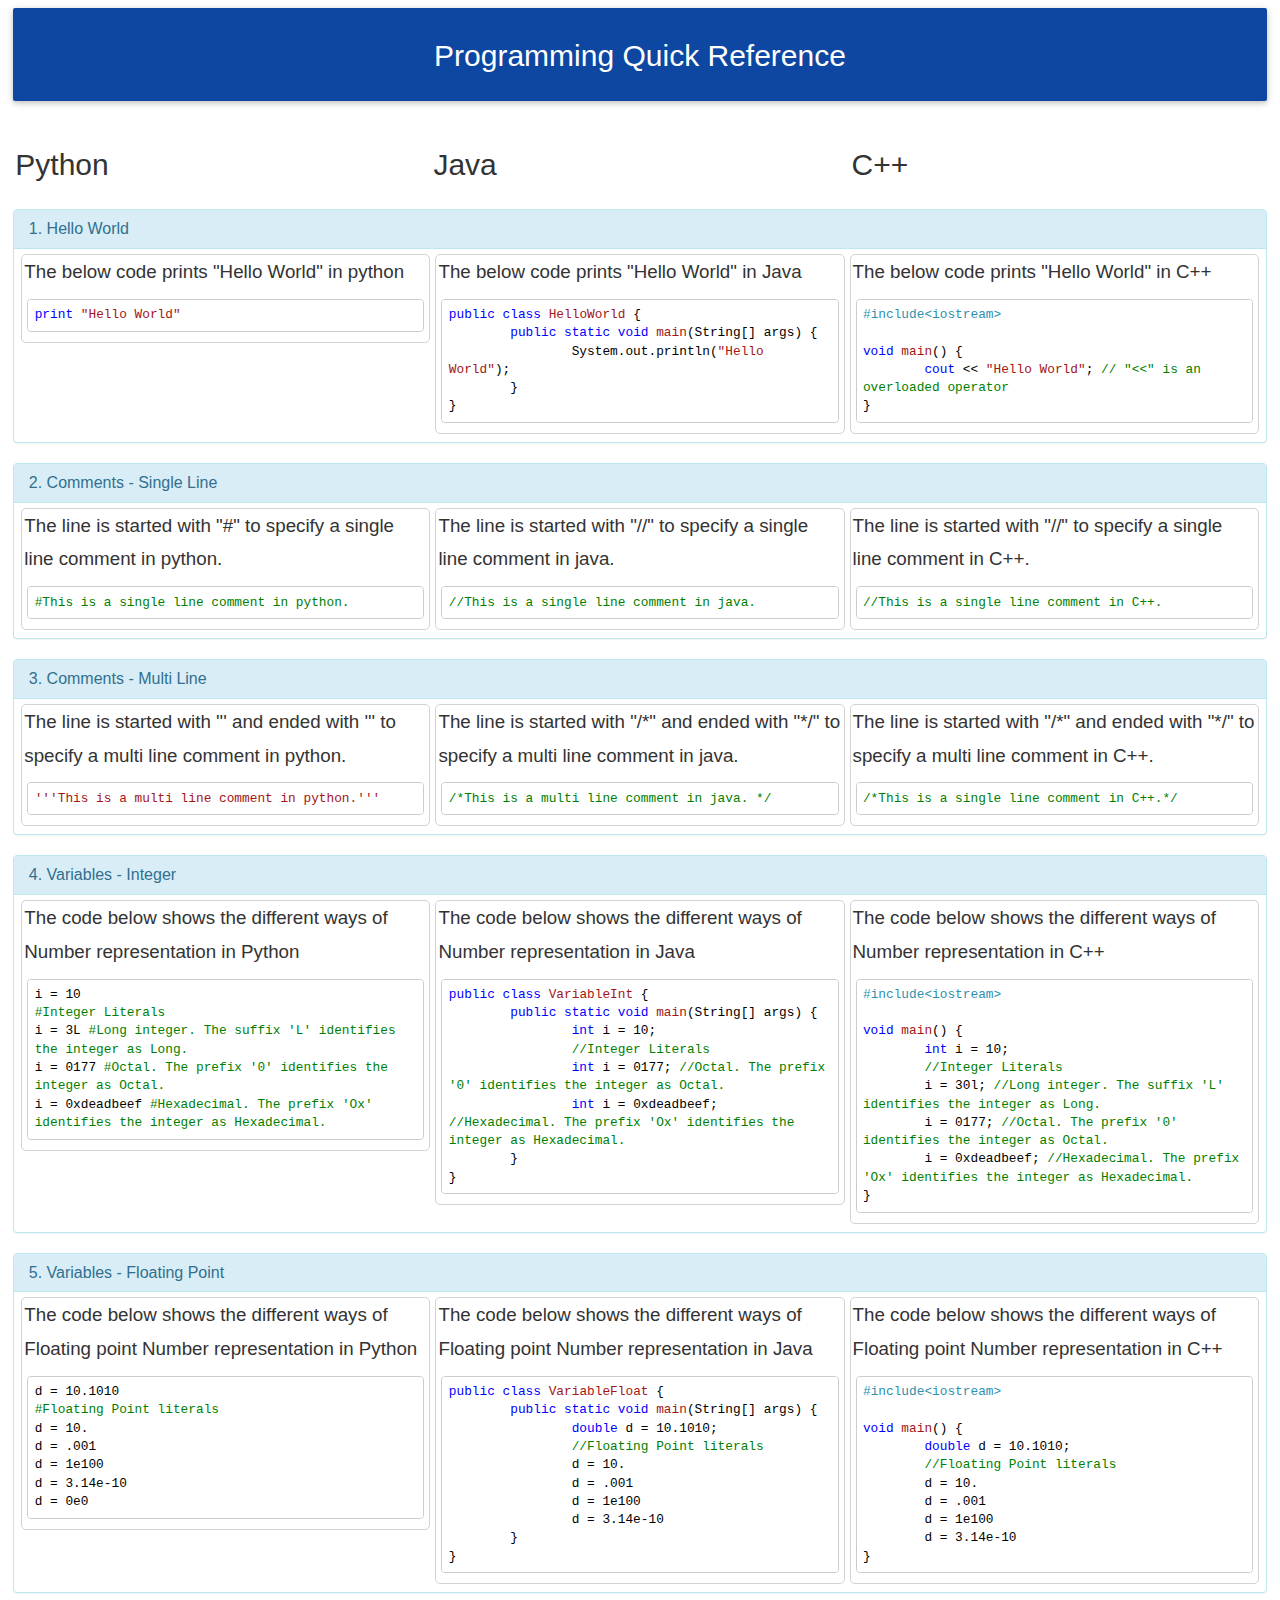
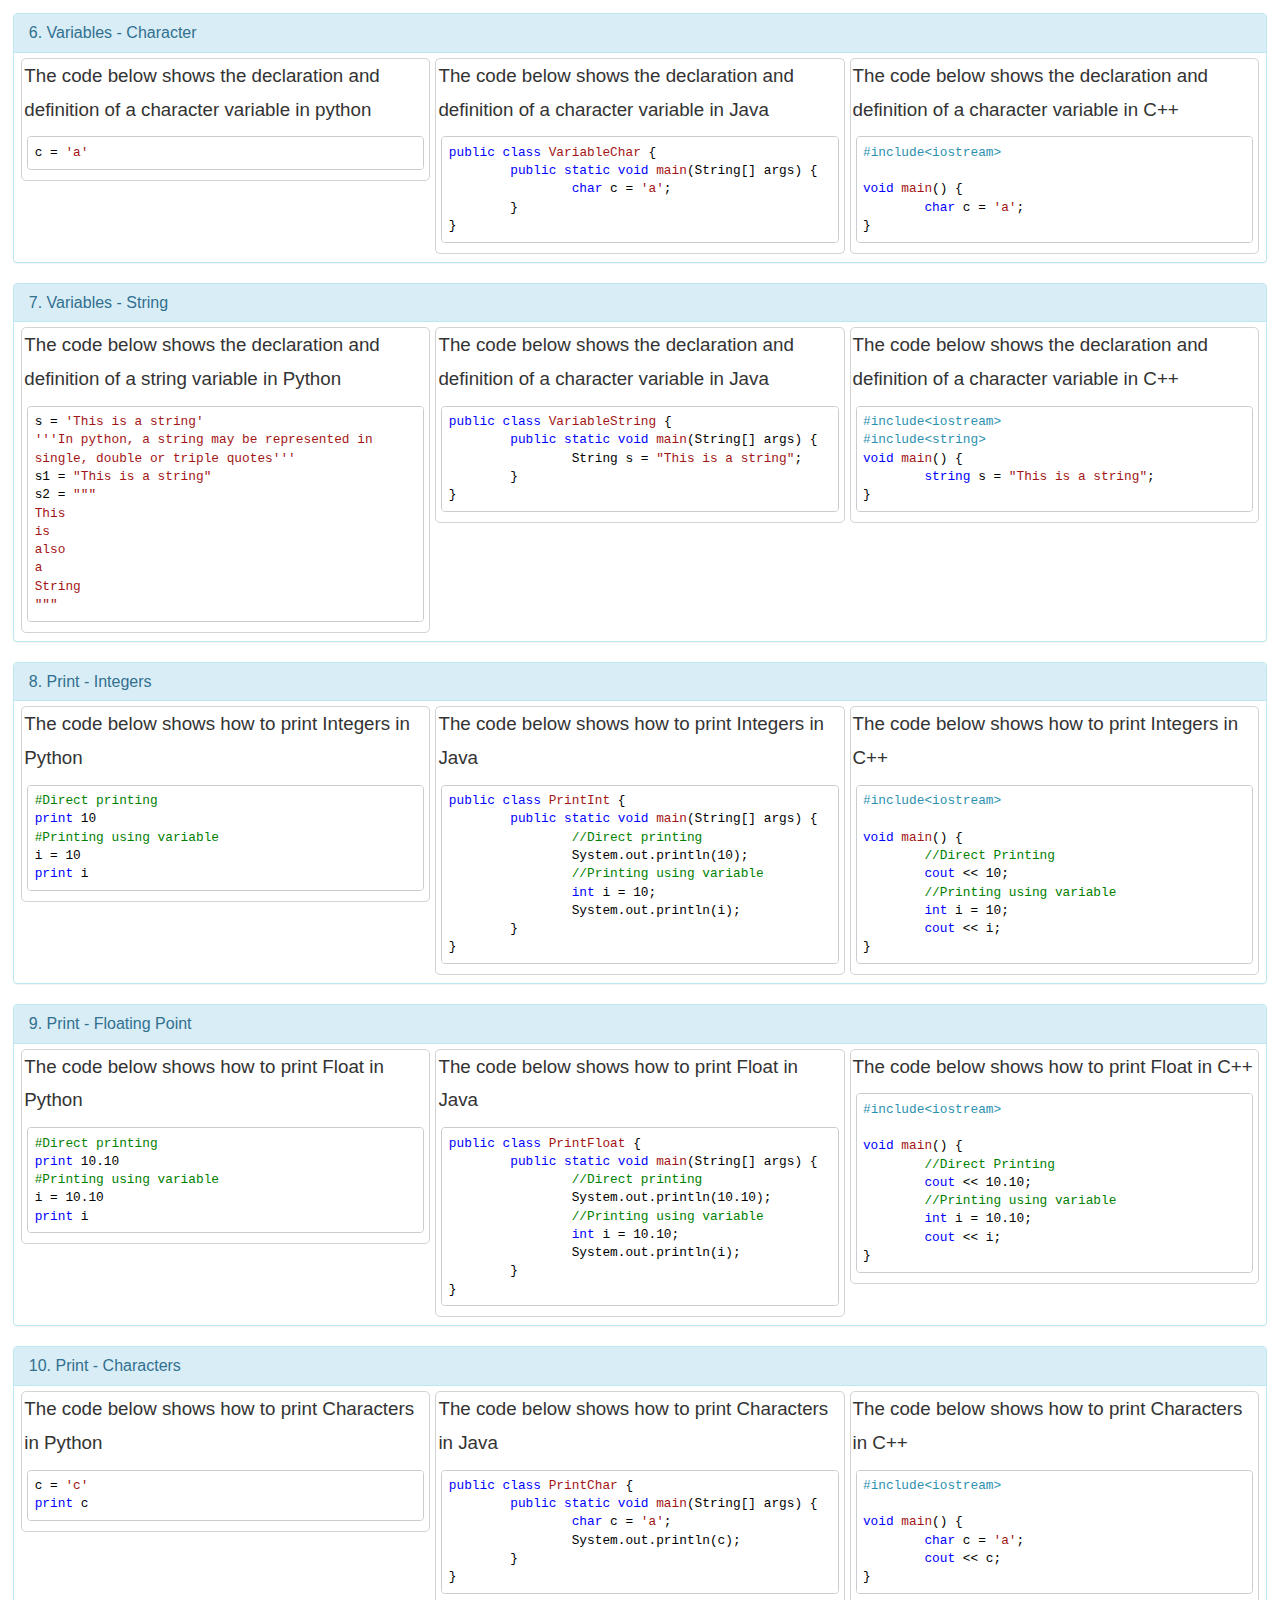
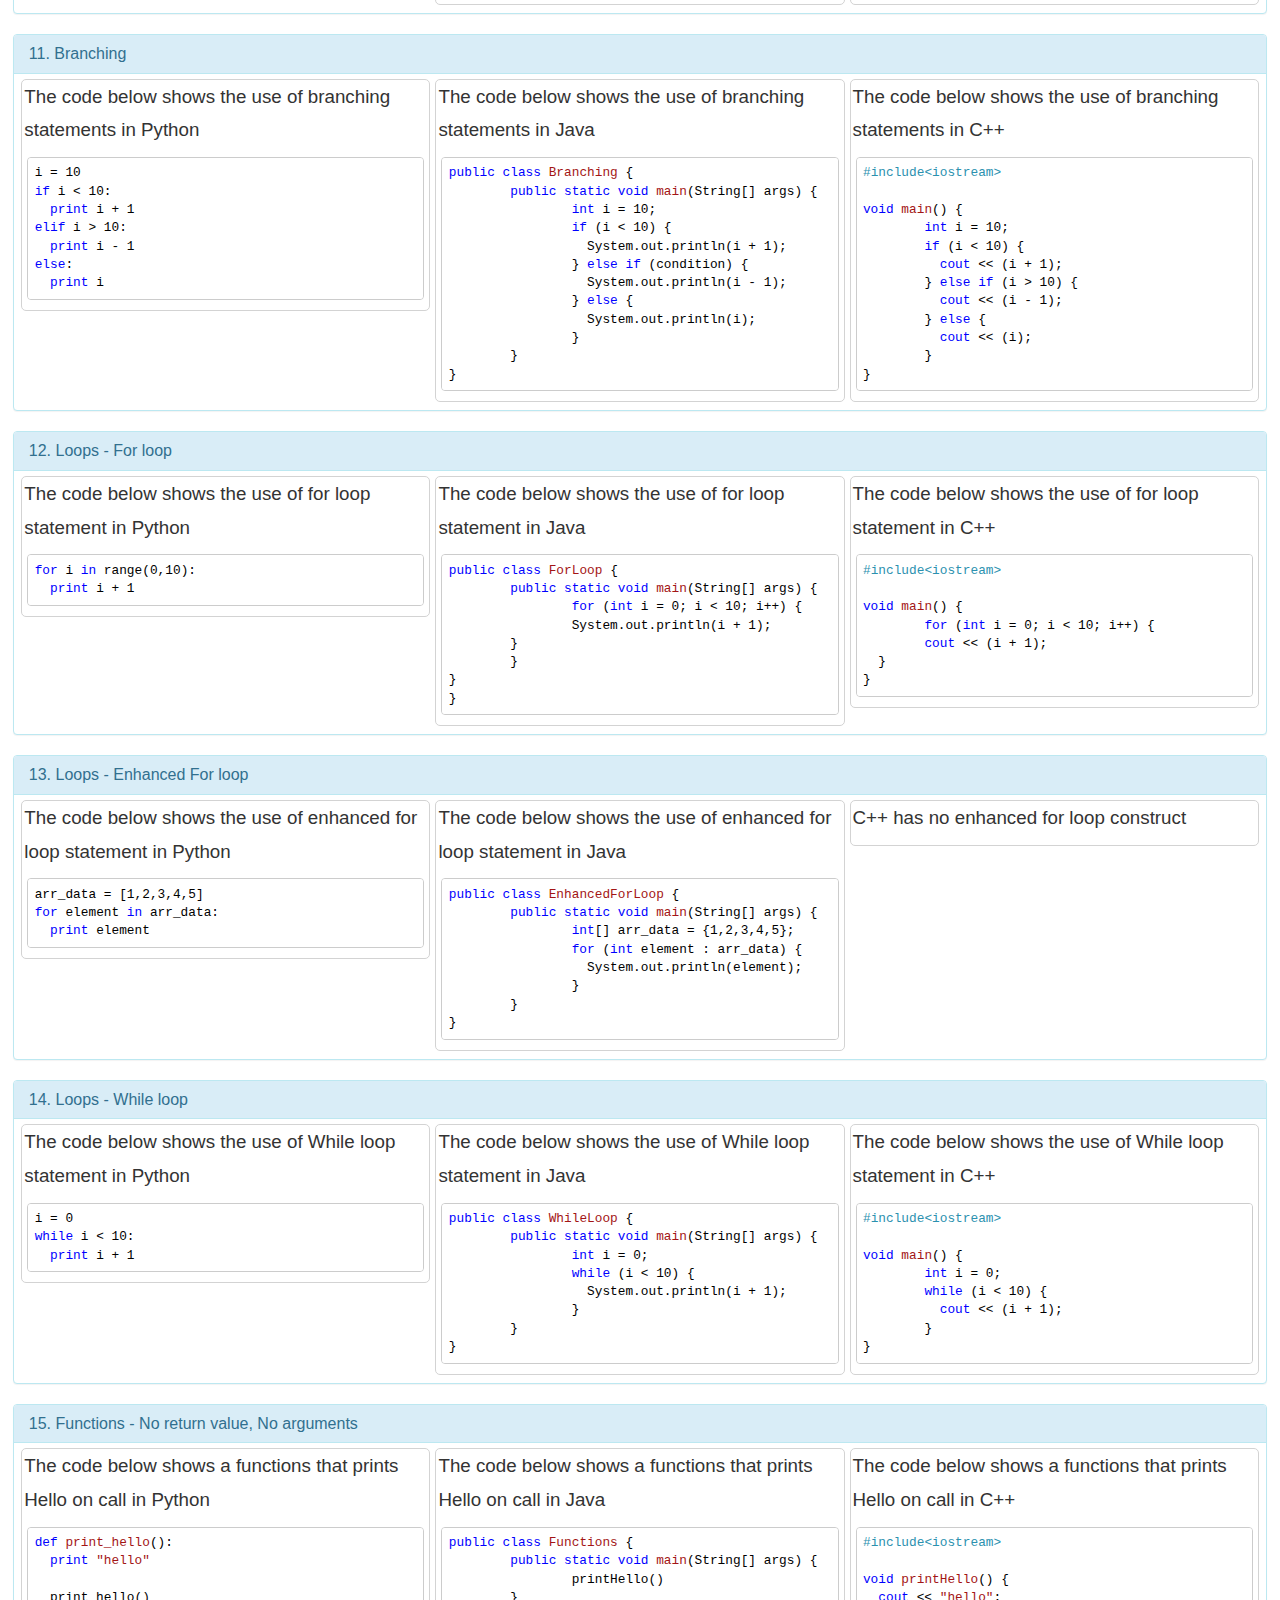
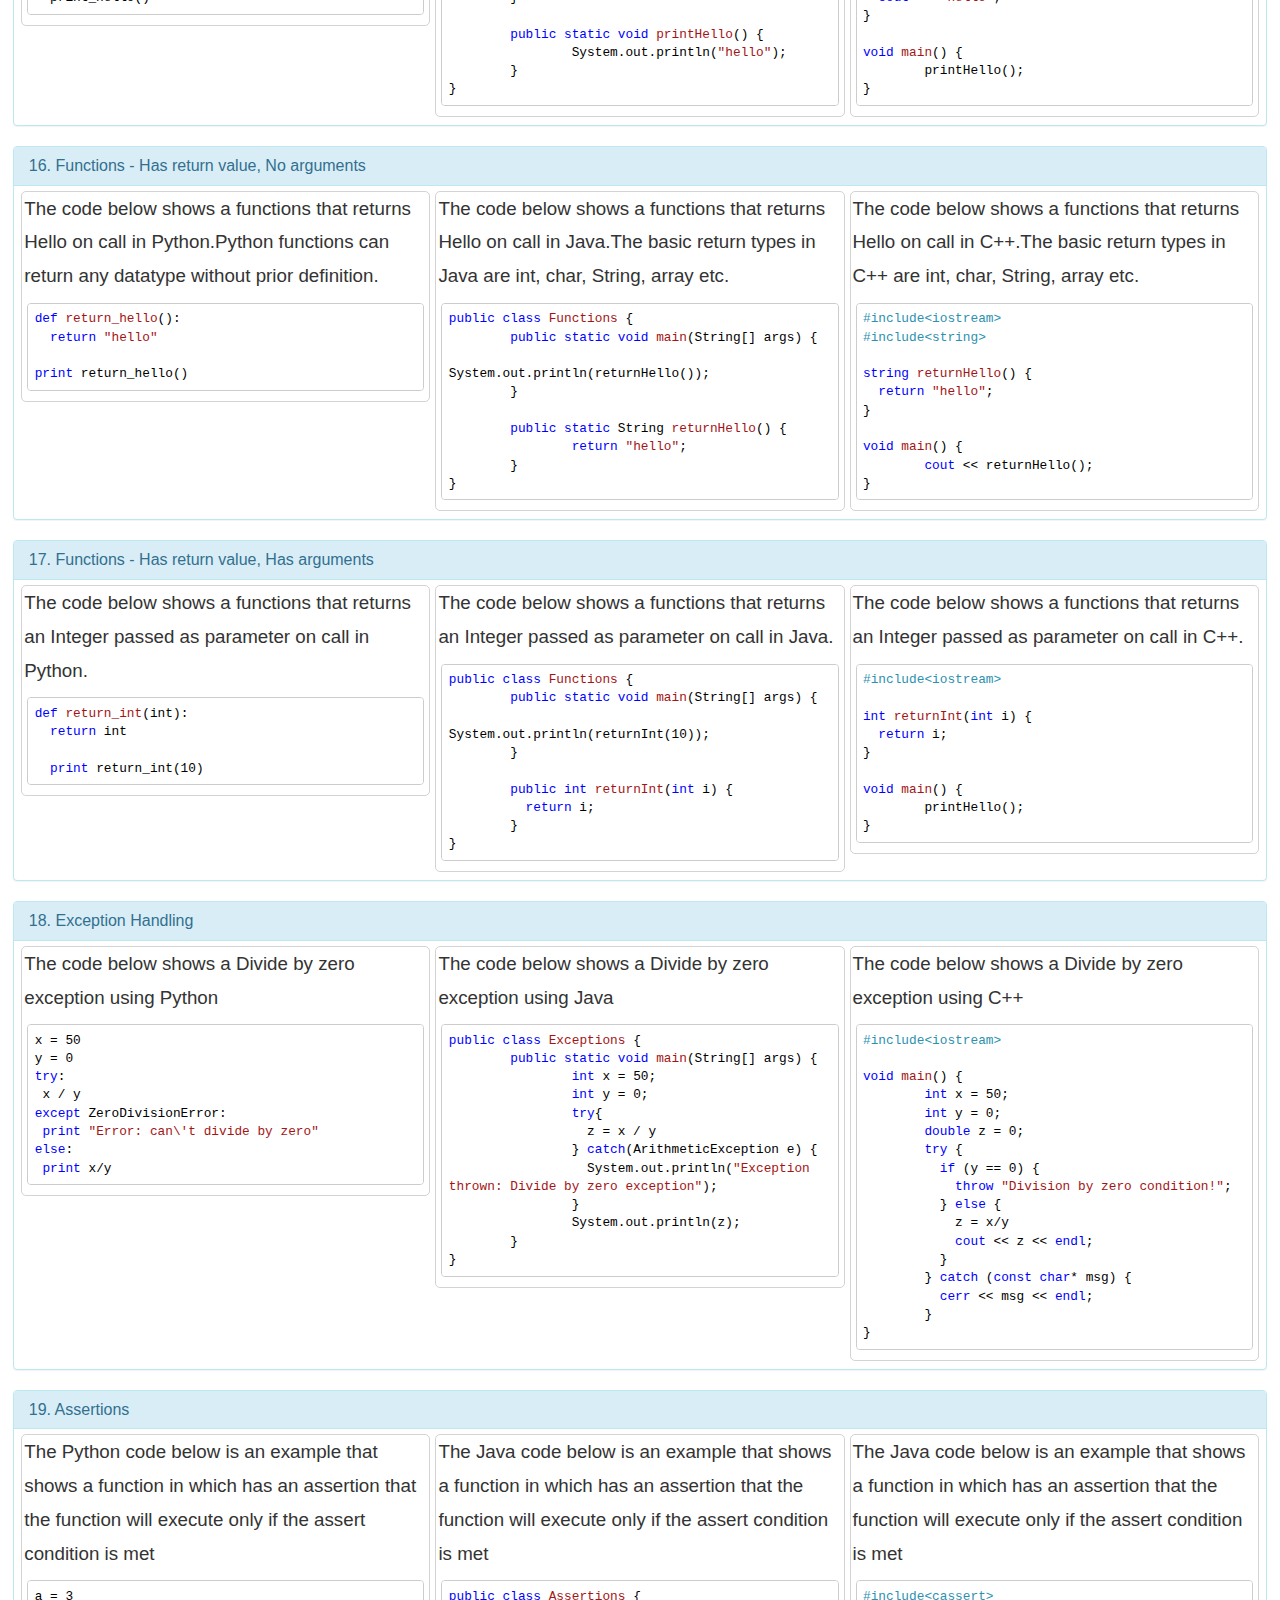
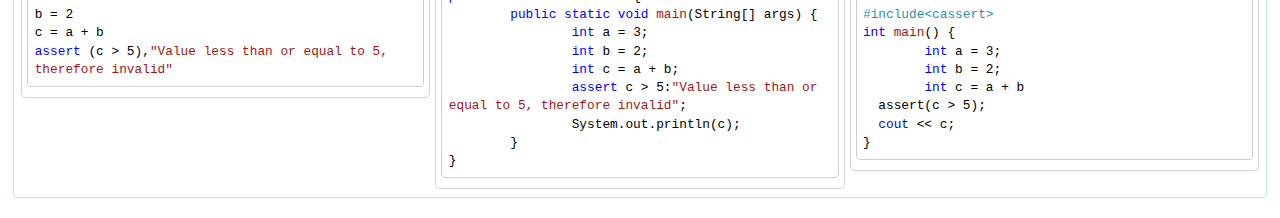
==== index.html @ 487115a1 "theme vs" ====
<!DOCTYPE html>
<html lang="en">
  <head>
    <meta charset="utf-8">
    <meta http-equiv="X-UA-Compatible" content="IE=edge">
    <meta name="viewport" content="width=device-width, initial-scale=1">
    <title>Programming Quick Reference</title>
    <link rel="import" href="modulelist_tags.html">
    <!-- Material Design Icons -->
    <link href="https://fonts.googleapis.com/icon?family=Material+Icons" rel="stylesheet">
    <script src="bower_components/webcomponentsjs/webcomponents-lite.min.js"></script>
    <!-- Bootstrap core CSS -->
    <link rel="stylesheet" href="css/bootstrap.min.css">
    <!--     <link href="css/perfect-scrollbar.min.css" rel="stylesheet">
    <link href="css/perfect-scrollbar.css" rel="stylesheet"> -->
    <!-- Material Design Bootstrap -->
    <link rel="stylesheet" href="css/mdb.css">
    <link rel="stylesheet" href="css/bootstrap.fd.css">
    <link rel="stylesheet" href="css/styles.css">
    <!-- Font Awesome -->
    <link rel="stylesheet" href="css/font-awesome.min.css">
    <link rel="stylesheet" href="css/vs.css">
    <script src="js/highlight.pack.js"></script>
    <script type="text/javascript" src="js/jquery.min.js"></script>
    <script type="text/javascript" src="js/bootstrap.min.js"></script>
    <link rel="stylesheet" href="css/annotator.min.css">
    <style type="text/css">
    /* .nav-stacked, .tab-pane {
    max-height: calc(100vh - 110px);
    overflow-y: auto;
    } */
    pre {
      padding:0px;
      font-size: 1vw;
     	margin-left: 3px;
     	margin-right: 3px;
    }

    .row {
    	margin-left: 0px;
    	margin-right: 0px;
    }

    .hljs {
      word-break: keep-all;
    }

    .col-md-4 {
      padding-left: 2.5px;
      padding-right: 2.5px;
    }
    .nav-stacked, .tab-pane { overflow:hidden;}
    .nav-stacked:hover { overflow-y:scroll; }
    ::-webkit-scrollbar {
    width: 8px;
    }
    ::-webkit-scrollbar-button {
    width: 8px;
    height:5px;
    }
    ::-webkit-scrollbar-track {
    background:#eee;
    border: thin solid lightgray;
    box-shadow: 0px 0px 3px #dfdfdf inset;
    border-radius:10px;
    }
    ::-webkit-scrollbar-thumb {
    background:#999;
    border: thin solid gray;
    border-radius:10px;
    }
    ::-webkit-scrollbar-thumb:hover {
    background:#7d7d7d;
    }
    #Demo {
    	margin-right: 1%;
    	margin-left: 1%;
    	padding: 0;
    	width: 98%;
    }
    .expln {
    	border: thin solid lightgray;
    	border-radius: 5px;
    	margin-bottom: 3px;
    	padding-left: 2px;
    	padding-right: 2px;
    }
    </style>
    <script>hljs.initHighlightingOnLoad();</script>
  </head>
  <body>
    <header>
    </header>
    <main>
    <div class="container" id="Demo">
      <div class="card blue darken-4 white-text">
        <div class="card-text text-center">
          <h3>Programming Quick Reference</h3>
        </div>
      </div>
      <div class="row">
        <div class="col-md-4">
          <h3>Python</h3>
        </div>
        <div class="col-md-4">
          <h3>Java</h3>
        </div>
        <div class="col-md-4">
          <h3>C++</h3>
        </div>
      </div>
      <div class="row">

        <module-box1 module_number="1" module_name="Hello World">
          <div class="row">
            <div class="col-md-4">
            <div class="expln">
	            <p>The below code prints "Hello World" in python</p>
<pre><code class="python">print "Hello World"</code></pre>
            </div>
            </div>
            <div class="col-md-4">
            <div class="expln">
            	<p>The below code prints "Hello World" in Java</p>        
<pre><code class="java">public class HelloWorld {
	public static void main(String[] args) {
		System.out.println("Hello World");
	}
}</code></pre>  
            </div>
            </div>
            <div class="col-md-4">
            <div class="expln">
	            <p>The below code prints "Hello World" in C++</p>
<pre><code class="cpp">#include&lt;iostream&gt;

void main() {
	cout << "Hello World"; // "<<" is an overloaded operator
}</code></pre>
            </div>
            </div>
          </div>
        </module-box1>

        <module-box1 module_number="2" module_name="Comments - Single Line">
          <div class="row">
            <div class="col-md-4">
            <div class="expln">
            	<p>The line is started with "#" to specify a single line comment in python.</p>
<pre><code class="python">#This is a single line comment in python. </code></pre>
            </div>
            </div>
            <div class="col-md-4">
            <div class="expln">
            	<p>The line is started with "//" to specify a single line comment in java.</p>
<pre><code class="java">//This is a single line comment in java.</code></pre>  
            </div>
            </div>
            <div class="col-md-4">
            <div class="expln">
            <p>The line is started with "//" to specify a single line comment in C++.</p>
<pre><code class="cpp">//This is a single line comment in C++.</code></pre>
            </div>
            </div>
          </div>
        </module-box1>

        <module-box1 module_number="3" module_name="Comments - Multi Line">
          <div class="row">
            <div class="col-md-4">
            <div class="expln">
            <p>The line is started with ''' and ended with ''' to specify a multi line comment in python.</p>
<pre><code class="python">'''This is a multi line comment in python.'''</code></pre>
            </div>
            </div>
            <div class="col-md-4">
            <div class="expln">
            <p>The line is started with "/*" and ended with "*/" to specify a multi line comment in java.</p>
<pre><code class="java">/*This is a multi line comment in java. */</code></pre>
						</div>  
            </div>
            <div class="col-md-4">
            <div class="expln">
            <p>The line is started with "/*" and ended with "*/" to specify a multi line comment in C++.</p>
<pre><code class="cpp">/*This is a single line comment in C++.*/</code></pre>
            </div>
            </div>
          </div>
        </module-box1>

        <module-box1 module_number="4" module_name="Variables - Integer">
          <div class="row">
            <div class="col-md-4">
            <div class="expln">
            <p>The code below shows the different ways of Number representation in Python</p>
<pre><code class="python">i = 10
#Integer Literals
i = 3L #Long integer. The suffix 'L' identifies the integer as Long.
i = 0177 #Octal. The prefix '0' identifies the integer as Octal.
i = 0xdeadbeef #Hexadecimal. The prefix 'Ox' identifies the integer as Hexadecimal.</code></pre>
            </div>
            </div>
            <div class="col-md-4">
            <div class="expln">
            <p>The code below shows the different ways of Number representation in Java</p>
<pre><code>public class VariableInt {
	public static void main(String[] args) {
		int i = 10;
		//Integer Literals
		int i = 0177; //Octal. The prefix '0' identifies the integer as Octal.
		int i = 0xdeadbeef; //Hexadecimal. The prefix 'Ox' identifies the integer as Hexadecimal.
	}
}</code></pre>
            </div>
            </div>
            <div class="col-md-4">
            <div class="expln">
            <p>The code below shows the different ways of Number representation in C++</p>
<pre><code>#include&lt;iostream&gt;

void main() {
	int i = 10;
	//Integer Literals
	i = 30l; //Long integer. The suffix 'L' identifies the integer as Long.
	i = 0177; //Octal. The prefix '0' identifies the integer as Octal.
	i = 0xdeadbeef; //Hexadecimal. The prefix 'Ox' identifies the integer as Hexadecimal.
}</code></pre>
            </div>
            </div>
          </div>
        </module-box1>

        <module-box1 module_number="5" module_name="Variables - Floating Point">
          <div class="row">
            <div class="col-md-4">
            <div class="expln">
            <p>The code below shows the different ways of Floating point Number representation in Python</p>
<pre><code class="python">d = 10.1010
#Floating Point literals
d = 10.
d = .001
d = 1e100
d = 3.14e-10
d = 0e0</code></pre>
            </div>
            </div>
            <div class="col-md-4">
            <div class="expln">
            <p>The code below shows the different ways of Floating point Number representation in Java</p>
<pre><code class="java">public class VariableFloat {
	public static void main(String[] args) {
		double d = 10.1010;
		//Floating Point literals
		d = 10.
		d = .001
		d = 1e100
		d = 3.14e-10
	}
}</code></pre>
            </div>
            </div>
            <div class="col-md-4">
            <div class="expln">
            <p>The code below shows the different ways of Floating point Number representation in C++</p>
<pre><code class="cpp">#include&lt;iostream&gt;

void main() {
	double d = 10.1010;
	//Floating Point literals
	d = 10.
	d = .001
	d = 1e100
	d = 3.14e-10
}</code></pre>
            </div>
            </div>
            </div>
        </module-box1>
        
        <module-box1 module_number="6" module_name="Variables - Character">
          <div class="row">
            <div class="col-md-4">
            <div class="expln">
            <p>The code below shows the declaration and definition of a character variable in python</p>
<pre><code class="python">c = 'a'</code></pre>
            </div>
            </div>
            <div class="col-md-4">
            <div class="expln">
            <p>The code below shows the declaration and definition of a character variable in Java</p>
<pre><code class="java">public class VariableChar {
	public static void main(String[] args) {
		char c = 'a';
	}
}</code></pre>          
            </div>
            </div>
            <div class="col-md-4">
            <div class="expln">
            <p>The code below shows the declaration and definition of a character variable in C++</p>
<pre><code class="cpp">#include&lt;iostream&gt;

void main() {
	char c = 'a';
}</code></pre>
            </div>
            </div>
          </div>
        </module-box1>

        <module-box1 module_number="7" module_name="Variables - String">
          <div class="row">        
            <div class="col-md-4">
            <div class="expln">
            <p>The code below shows the declaration and definition of a string variable in Python</p>
<pre><code class="python">s = 'This is a string'
'''In python, a string may be represented in single, double or triple quotes'''
s1 = "This is a string"
s2 = """
This
is
also
a
String
"""</code></pre>
            </div>
            </div>
            <div class="col-md-4">
            <div class="expln">
            <p>The code below shows the declaration and definition of a character variable in Java</p>
<pre><code class="java">public class VariableString {
	public static void main(String[] args) {
		String s = "This is a string";
	}
}</code></pre>
            </div>
            </div>
            <div class="col-md-4">
            <div class="expln">
            <p>The code below shows the declaration and definition of a character variable in C++</p>
<pre><code class="cpp">#include&lt;iostream&gt;
#include&lt;string&gt;
void main() {
	string s = "This is a string";
}</code></pre>
            </div>
            </div>
          </div>
        </module-box1>

        <module-box1 module_number="8" module_name="Print - Integers">
          <div class="row">
            <div class="col-md-4">
            <div class="expln">
            <p>The code below shows how to print Integers in Python</p>
<pre><code class="python">#Direct printing
print 10
#Printing using variable
i = 10
print i</code></pre>
            </div>
            </div>
            <div class="col-md-4">
            <div class="expln">
            <p>The code below shows how to print Integers in Java</p>
<pre><code class="java">public class PrintInt {
	public static void main(String[] args) {
		//Direct printing
		System.out.println(10);
		//Printing using variable
		int i = 10;
		System.out.println(i);
	}
}</code></pre> 
            </div>
            </div>
            <div class="col-md-4">
            <div class="expln">
            <p>The code below shows how to print Integers in C++</p>
<pre><code class="cpp">#include&lt;iostream&gt;

void main() {
	//Direct Printing
	cout << 10;
	//Printing using variable
	int i = 10;
	cout << i;
}</code></pre> 
            </div>
            </div>
          </div>
        </module-box1>

        <module-box1 module_number="9" module_name="Print - Floating Point">
          <div class="row">
            <div class="col-md-4">
            <div class="expln">
            <p>The code below shows how to print Float in Python</p>
<pre><code class="python">#Direct printing
print 10.10
#Printing using variable
i = 10.10
print i</code></pre>
            </div>
            </div>
            <div class="col-md-4">
            <div class="expln">
            <p>The code below shows how to print Float in Java</p>
<pre><code class="java">public class PrintFloat {
	public static void main(String[] args) {
		//Direct printing
		System.out.println(10.10);
		//Printing using variable
		int i = 10.10;
		System.out.println(i);
	}
}</code></pre>
            </div>
            </div>
            <div class="col-md-4">
            <div class="expln">
            <p>The code below shows how to print Float in C++</p>
<pre><code class="cpp">#include&lt;iostream&gt;

void main() {
	//Direct Printing
	cout << 10.10;
	//Printing using variable
	int i = 10.10;
	cout << i;
}</code></pre>
            </div>
            </div>
          </div>
        </module-box1>
        
        <module-box1 module_number="10" module_name="Print - Characters">
          <div class="row">
            <div class="col-md-4">
            <div class="expln">
            <p>The code below shows how to print Characters in Python</p>
<pre><code class="python">c = 'c'
print c</code></pre>       
            </div>
            </div>
            <div class="col-md-4">
            <div class="expln">
            <p>The code below shows how to print Characters in Java</p>
<pre><code class="java">public class PrintChar {
	public static void main(String[] args) {
		char c = 'a';
		System.out.println(c);
	}
}</code></pre>
            </div>
            </div>
            <div class="col-md-4">
            <div class="expln">
            <p>The code below shows how to print Characters in C++</p>
<pre><code class="cpp">#include&lt;iostream&gt;

void main() {
	char c = 'a';
	cout << c;
}
</code></pre>
            </div>
            </div>
          </div>
        </module-box1>

        <module-box1 module_number="11" module_name="Branching">
          <div class="row">
            <div class="col-md-4">
            <div class="expln">
            <p>The code below shows the use of branching statements in Python</p>
<pre><code class="python">i = 10
if i < 10:
  print i + 1
elif i > 10:
  print i - 1
else:
  print i</code></pre>
            </div>
            </div>
            <div class="col-md-4">
            <div class="expln">
            <p>The code below shows the use of branching statements in Java</p>
<pre class="java"><code>public class Branching {
	public static void main(String[] args) {
		int i = 10;
		if (i < 10) {
		  System.out.println(i + 1);
		} else if (condition) {
		  System.out.println(i - 1);
		} else {
		  System.out.println(i);
		}
	}
}</code></pre>
            </div>
            </div>
            <div class="col-md-4">
            <div class="expln">
            <p>The code below shows the use of branching statements in C++</p>
<pre><code class="cpp">#include&lt;iostream&gt;

void main() {
	int i = 10;
	if (i < 10) {
	  cout << (i + 1);
	} else if (i > 10) {
	  cout << (i - 1);
	} else {
	  cout << (i);
	}
}</code></pre>
            </div>
            </div>
          </div>  
        </module-box1>

        <module-box1 module_number="12" module_name="Loops - For loop">
          <div class="row">
            <div class="col-md-4">
            <div class="expln">
            <p>The code below shows the use of for loop statement in Python</p>
<pre><code class="python">for i in range(0,10):
  print i + 1
</code></pre>
            </div>
            </div>
            <div class="col-md-4">
            <div class="expln">
            <p>The code below shows the use of for loop statement in Java</p>
<pre><code class="java">public class ForLoop {
	public static void main(String[] args) {
		for (int i = 0; i < 10; i++) {
  		System.out.println(i + 1);
  	}
	}
}
}</code></pre>
            </div>
            </div>
            <div class="col-md-4">
            <div class="expln">
            <p>The code below shows the use of for loop statement in C++</p>
<pre><code class="cpp">#include&lt;iostream&gt;

void main() {
	for (int i = 0; i < 10; i++) {
  	cout << (i + 1);
  }
}</code></pre>
            </div>
            </div>
          </div>
        </module-box1>

        <module-box1 module_number="13" module_name="Loops - Enhanced For loop">
          <div class="row">
            <div class="col-md-4">
            <div class="expln">
            <p>The code below shows the use of enhanced for loop statement in Python</p>
<pre><code class="python">arr_data = [1,2,3,4,5]
for element in arr_data:
  print element</code></pre>
            </div>
            </div>
            <div class="col-md-4">
            <div class="expln">
            <p>The code below shows the use of enhanced for loop statement in Java</p>
<pre><code class="java">public class EnhancedForLoop {
	public static void main(String[] args) {
		int[] arr_data = {1,2,3,4,5};
		for (int element : arr_data) {
		  System.out.println(element); 
		}
	}
}</code></pre>
            </div>
            </div>
            <div class="col-md-4">
            <div class="expln">
            <p>C++ has no enhanced for loop construct</p>
            </div>
            </div>
          </div>
        </module-box1>

        <module-box1 module_number="14" module_name="Loops - While loop">
          <div class="row">
            <div class="col-md-4">
            <div class="expln">
            <p>The code below shows the use of While loop statement in Python</p>
<pre><code class="python">i = 0
while i < 10:
  print i + 1</code></pre>
            </div>
            </div>
            <div class="col-md-4">
            <div class="expln">
            <p>The code below shows the use of While loop statement in Java</p>
<pre><code class="java">public class WhileLoop {
	public static void main(String[] args) {
		int i = 0;
		while (i < 10) {
		  System.out.println(i + 1);
		}
	}
}</code></pre>
            </div>
            </div>
            <div class="col-md-4">
            <div class="expln">
            <p>The code below shows the use of While loop statement in C++</p>
<pre><code class="cpp">#include&lt;iostream&gt;

void main() {
	int i = 0;
	while (i < 10) {
	  cout << (i + 1);
	}
}</code></pre>
            </div>
            </div>
          </div>
        </module-box1>
        
        <module-box1 module_number="15" module_name="Functions - No return value, No arguments">
          <div class="row">
            <div class="col-md-4">
            <div class="expln">
            <p>The code below shows a functions that prints Hello on call in Python</p>
<pre><code class="python">def print_hello():
  print "hello"

  print_hello()</code></pre>
            </div>
            </div>
            <div class="col-md-4">
            <div class="expln">
            <p>The code below shows a functions that prints Hello on call in Java</p>
<pre><code class="java">public class Functions {
	public static void main(String[] args) {
		printHello()
	}

	public static void printHello() {
		System.out.println("hello");
	}
}</code></pre>
            </div>
            </div>
            <div class="col-md-4">
            <div class="expln">
            <p>The code below shows a functions that prints Hello on call in C++</p>
<pre><code class="cpp">#include&lt;iostream&gt;

void printHello() {
  cout << "hello";
}

void main() {
	printHello();
}</code></pre>
            </div>
            </div>
          </div>
        </module-box1>

        <module-box1 module_number="16" module_name="Functions - Has return value, No arguments">
          <div class="row">
            <div class="col-md-4">
            <div class="expln">
            <p>The code below shows a functions that returns Hello on call in Python.Python functions can return any datatype without prior definition.</p>
<pre><code class="python">def return_hello():
  return "hello"

print return_hello()</code></pre>
            </div>
            </div>
            <div class="col-md-4">
            <div class="expln">
            <p>The code below shows a functions that returns Hello on call in Java.The basic return types in Java are int, char, String, array etc.</p>
<pre><code class="java">public class Functions {
	public static void main(String[] args) {
		System.out.println(returnHello());
	}

	public static String returnHello() {
		return "hello";
	}
}
</code></pre>
            </div>
            </div>
            <div class="col-md-4">
            <div class="expln">
            <p>The code below shows a functions that returns Hello on call in C++.The basic return types in C++ are int, char, String, array etc.</p>
<pre><code class="cpp">#include&lt;iostream&gt;
#include&lt;string&gt;

string returnHello() {
  return "hello";
}

void main() {
	cout << returnHello();
}</code></pre>
            </div>
            </div>
          </div>
        </module-box1>

        <module-box1 module_number="17" module_name="Functions - Has return value, Has arguments">
          <div class="row">
            <div class="col-md-4">
            <div class="expln">
            <p>The code below shows a functions that returns an Integer passed as parameter on call in Python.</p>
<pre><code class="python">def return_int(int):
  return int

  print return_int(10)</code></pre>
            </div>
            </div>
            <div class="col-md-4">
            <div class="expln">
            <p>The code below shows a functions that returns an Integer passed as parameter on call in Java.</p>
<pre><code class="java">public class Functions {
	public static void main(String[] args) {
		System.out.println(returnInt(10));
	}

	public int returnInt(int i) {
	  return i;
	}
}</code></pre>
            </div>
            </div>
            <div class="col-md-4">
            <div class="expln">
            <p>The code below shows a functions that returns an Integer passed as parameter on call in C++.</p>
<pre><code class="cpp">#include&lt;iostream&gt;

int returnInt(int i) {
  return i;
}

void main() {
	printHello();
}</code></pre>
            </div>
            </div>
          </div>
        </module-box1>

        <module-box1 module_number="18" module_name="Exception Handling">
          <div class="row">
            <div class="col-md-4">
            <div class="expln">
            <p>The code below shows a Divide by zero exception using Python</p>
<pre><code class="python">x = 50
y = 0
try:
 x / y
except ZeroDivisionError:
 print "Error: can\'t divide by zero"
else:
 print x/y</code></pre>
            </div>
            </div>
            <div class="col-md-4">
            <div class="expln">
            <p>The code below shows a Divide by zero exception using Java</p>
<pre><code class="java">public class Exceptions {
	public static void main(String[] args) {
		int x = 50;
		int y = 0;
		try{
		  z = x / y
		} catch(ArithmeticException e) {
		  System.out.println("Exception thrown: Divide by zero exception");
		}
		System.out.println(z);
	}
}
</code></pre>
            </div>
            </div>
            <div class="col-md-4">
            <div class="expln">
            <p>The code below shows a Divide by zero exception using C++</p>
<pre><code class="cpp">#include&lt;iostream&gt;

void main() {
	int x = 50;
	int y = 0;
	double z = 0;
	try {
	  if (y == 0) {
	    throw "Division by zero condition!";
	  } else {
	    z = x/y
	    cout << z << endl;
	  }
	} catch (const char* msg) {
	  cerr << msg << endl;
	}
}</code></pre>
            </div>
            </div>
          </div>
        </module-box1>

        <module-box1 module_number="19" module_name="Assertions">
          <div class="row">
            <div class="col-md-4">
            <div class="expln">
            <p>The Python code below is an example that shows a function in which has an assertion that the function will execute only if the assert condition is met</p>
<pre><code class="python">a = 3
b = 2
c = a + b
assert (c > 5),"Value less than or equal to 5, therefore invalid"
</code></pre>
            </div>
            </div>
            <div class="col-md-4">
            <div class="expln">
            <p>The Java code below is an example that shows a function in which has an assertion that the function will execute only if the assert condition is met</p>
<pre><code class="java">public class Assertions {
	public static void main(String[] args) {
		int a = 3;
		int b = 2;
		int c = a + b;
		assert c > 5:"Value less than or equal to 5, therefore invalid";
		System.out.println(c);
	}
}
</code></pre>
            </div>
            </div>
            <div class="col-md-4">
            <div class="expln">
            <p>The Java code below is an example that shows a function in which has an assertion that the function will execute only if the assert condition is met</p>
<pre><code class="cpp">#include&lt;cassert&gt;
#include&lt;cassert&gt;
int main() {
	int a = 3;
	int b = 2;
	int c = a + b
  assert(c > 5);
  cout << c;
}</code></pre>
            </div>
            </div>
          </div>
        </module-box1>
      </div>
    </div>
    </main>
  </body>
</html>
---- css/styles.css ----
h3{
	font-size: 2rem;
	line-height: 1.8;
	font-weight: 400;
	font-family: Roboto, sans-serif;
}



.correct {
	color: green;
}
.wrong {
	color: red;
}

.img-thumbnail {
	width: 20%;
	height: 20%;
	display: inline-block;
	background-color: inherit;
	border:none;
}
.panel-title > a {
	display: block;
}
#modulelist {
	text-align: center;
	padding-top: 20px;
}
.fab {
	position: fixed;
	bottom:0;
	right: 0;
	text-align: end;
}
.fab > img {
	height: 30%;
	width: 30%;
}
#worksubmission {
	background-color: #2BBBAD;;
	color: white;
}



.thumbnail {
  background-color: rgba(255, 255, 255, 0);
  border:none;
}
.video-container {
  background-color: inherit;
}

.video-container > a > img {
	height:10%;
	width:10%;
}


.card-content, .panel-body {
font-size: 1.5rem;
line-height: 1.8;
font-weight: 500;
font-family: Roboto, sans-serif;
padding: 5px;
}
ol.nav-pills {
position: fixed;
}
ol.nav-pills li a {
padding-top: 2px;
padding-bottom: 2px;
}
.modulelist{
 font-size: 1rem;
line-height: 1.8;
font-weight: 400;
font-family: Roboto, sans-serif; 
}
  

.panel-heading h3 {
    margin-top: 0px;
    margin-bottom: 0px;
}
  #custom-bootstrap-menu.navbar-default .navbar-brand {
    color: rgba(250, 250, 250, 1);
}
#custom-bootstrap-menu.navbar-default {
    font-size: 14px;
    background-color: rgba(0, 0, 0, 1);
    border-width: 0px;
    border-radius: 0px;
}
#custom-bootstrap-menu.navbar-default .navbar-nav>li>a {
    color: rgba(255, 255, 255, 1);
    background-color: rgba(248, 248, 248, 0);
}
#custom-bootstrap-menu.navbar-default .navbar-nav>li>a:hover,
#custom-bootstrap-menu.navbar-default .navbar-nav>li>a:focus {
    color: rgba(250, 250, 250, 1);
    background-color: rgba(9, 44, 158, 1);
}
#custom-bootstrap-menu.navbar-default .navbar-nav>.active>a,
#custom-bootstrap-menu.navbar-default .navbar-nav>.active>a:hover,
#custom-bootstrap-menu.navbar-default .navbar-nav>.active>a:focus {
    color: rgba(255, 255, 255, 1);
    background-color: rgba(4, 29, 219, 1);
}
#custom-bootstrap-menu.navbar-default .navbar-toggle {
    border-color: #041ddb;
}
#custom-bootstrap-menu.navbar-default .navbar-toggle:hover,
#custom-bootstrap-menu.navbar-default .navbar-toggle:focus {
    background-color: #041ddb;
}
#custom-bootstrap-menu.navbar-default .navbar-toggle .icon-bar {
    background-color: #041ddb;
}
#custom-bootstrap-menu.navbar-default .navbar-toggle:hover .icon-bar,
#custom-bootstrap-menu.navbar-default .navbar-toggle:focus .icon-bar {
    background-color: #000000;
}
---- css/vs.css ----
/*

Visual Studio-like style based on original C# coloring by Jason Diamond <jason@diamond.name>

*/
.hljs {
  display: block;
  overflow-x: auto;
  padding: 0.5em;
  background: white;
  color: black;
}

.hljs-comment,
.hljs-quote,
.hljs-variable {
  color: #008000;
}

.hljs-keyword,
.hljs-selector-tag,
.hljs-built_in,
.hljs-name,
.hljs-tag {
  color: #00f;
}

.hljs-string,
.hljs-title,
.hljs-section,
.hljs-attribute,
.hljs-literal,
.hljs-template-tag,
.hljs-template-variable,
.hljs-type,
.hljs-addition {
  color: #a31515;
}

.hljs-deletion,
.hljs-selector-attr,
.hljs-selector-pseudo,
.hljs-meta {
  color: #2b91af;
}

.hljs-doctag {
  color: #808080;
}

.hljs-attr {
  color: #f00;
}

.hljs-symbol,
.hljs-bullet,
.hljs-link {
  color: #00b0e8;
}


.hljs-emphasis {
  font-style: italic;
}

.hljs-strong {
  font-weight: bold;
}
---- css/annotator.min.css ----
.annotator-notice,.annotator-filter *,.annotator-widget *{font-family:"Helvetica Neue",Arial,Helvetica,sans-serif;font-weight:normal;text-align:left;margin:0;padding:0;background:0;-webkit-transition:none;-moz-transition:none;-o-transition:none;transition:none;-moz-box-shadow:none;-webkit-box-shadow:none;-o-box-shadow:none;box-shadow:none;color:#909090}.annotator-adder{background-image:url('[data-uri]');background-repeat:no-repeat}.annotator-resize,.annotator-widget::after,.annotator-editor a::after,.annotator-viewer .annotator-controls button,.annotator-viewer .annotator-controls a,.annotator-filter .annotator-filter-navigation button::after,.annotator-filter .annotator-filter-property .annotator-filter-clear{background-image:url('[data-uri]');background-repeat:no-repeat}.annotator-hl{background:rgba(255,255,10,0.3)}.annotator-hl-temporary{background:rgba(0,124,255,0.3)}.annotator-wrapper{position:relative}.annotator-adder,.annotator-outer,.annotator-notice{z-index:1020}.annotator-filter{z-index:1010}.annotator-adder,.annotator-outer,.annotator-widget,.annotator-notice{position:absolute;font-size:10px;line-height:1}.annotator-hide{display:none;visibility:hidden}.annotator-adder{margin-top:-48px;margin-left:-24px;width:48px;height:48px;background-position:left top}.annotator-adder:hover{background-position:center top}.annotator-adder:active{background-position:center right}.annotator-adder button{display:block;width:36px;height:41px;margin:0 auto;border:0;background:0;text-indent:-999em;cursor:pointer}.annotator-outer{width:0;height:0}.annotator-widget{margin:0;padding:0;bottom:15px;left:-18px;min-width:265px;background-color:rgba(251,251,251,0.98);border:1px solid rgba(122,122,122,0.6);-webkit-border-radius:5px;-moz-border-radius:5px;border-radius:5px;-webkit-box-shadow:0 5px 15px rgba(0,0,0,0.2);-moz-box-shadow:0 5px 15px rgba(0,0,0,0.2);-o-box-shadow:0 5px 15px rgba(0,0,0,0.2);box-shadow:0 5px 15px rgba(0,0,0,0.2)}.annotator-invert-x .annotator-widget{left:auto;right:-18px}.annotator-invert-y .annotator-widget{bottom:auto;top:8px}.annotator-widget strong{font-weight:bold}.annotator-widget .annotator-listing,.annotator-widget .annotator-item{padding:0;margin:0;list-style:none}.annotator-widget::after{content:"";display:block;width:18px;height:10px;background-position:0 0;position:absolute;bottom:-10px;left:8px}.annotator-invert-x .annotator-widget::after{left:auto;right:8px}.annotator-invert-y .annotator-widget::after{background-position:0 -15px;bottom:auto;top:-9px}.annotator-widget .annotator-item,.annotator-editor .annotator-item input,.annotator-editor .annotator-item textarea{position:relative;font-size:12px}.annotator-viewer .annotator-item{border-top:2px solid rgba(122,122,122,0.2)}.annotator-widget .annotator-item:first-child{border-top:0}.annotator-editor .annotator-item,.annotator-viewer div{border-top:1px solid rgba(133,133,133,0.11)}.annotator-viewer div{padding:6px 6px}.annotator-viewer .annotator-item ol,.annotator-viewer .annotator-item ul{padding:4px 16px}.annotator-viewer div:first-of-type,.annotator-editor .annotator-item:first-child textarea{padding-top:12px;padding-bottom:12px;color:#3c3c3c;font-size:13px;font-style:italic;line-height:1.3;border-top:0}.annotator-viewer .annotator-controls{position:relative;top:5px;right:5px;padding-left:5px;opacity:0;-webkit-transition:opacity .2s ease-in;-moz-transition:opacity .2s ease-in;-o-transition:opacity .2s ease-in;transition:opacity .2s ease-in;float:right}.annotator-viewer li:hover .annotator-controls,.annotator-viewer li .annotator-controls.annotator-visible{opacity:1}.annotator-viewer .annotator-controls button,.annotator-viewer .annotator-controls a{cursor:pointer;display:inline-block;width:13px;height:13px;margin-left:2px;border:0;opacity:.2;text-indent:-900em;background-color:transparent;outline:0}.annotator-viewer .annotator-controls button:hover,.annotator-viewer .annotator-controls button:focus,.annotator-viewer .annotator-controls a:hover,.annotator-viewer .annotator-controls a:focus{opacity:.9}.annotator-viewer .annotator-controls button:active,.annotator-viewer .annotator-controls a:active{opacity:1}.annotator-viewer .annotator-controls button[disabled]{display:none}.annotator-viewer .annotator-controls .annotator-edit{background-position:0 -60px}.annotator-viewer .annotator-controls .annotator-delete{background-position:0 -75px}.annotator-viewer .annotator-controls .annotator-link{background-position:0 -270px}.annotator-editor .annotator-item{position:relative}.annotator-editor .annotator-item label{top:0;display:inline;cursor:pointer;font-size:12px}.annotator-editor .annotator-item input,.annotator-editor .annotator-item textarea{display:block;min-width:100%;padding:10px 8px;border:0;margin:0;color:#3c3c3c;background:0;-webkit-box-sizing:border-box;-moz-box-sizing:border-box;-o-box-sizing:border-box;box-sizing:border-box;resize:none}.annotator-editor .annotator-item textarea::-webkit-scrollbar{height:8px;width:8px}.annotator-editor .annotator-item textarea::-webkit-scrollbar-track-piece{margin:13px 0 3px;background-color:#e5e5e5;-webkit-border-radius:4px}.annotator-editor .annotator-item textarea::-webkit-scrollbar-thumb:vertical{height:25px;background-color:#ccc;-webkit-border-radius:4px;-webkit-box-shadow:0 1px 1px rgba(0,0,0,0.1)}.annotator-editor .annotator-item textarea::-webkit-scrollbar-thumb:horizontal{width:25px;background-color:#ccc;-webkit-border-radius:4px}.annotator-editor .annotator-item:first-child textarea{min-height:5.5em;-webkit-border-radius:5px 5px 0 0;-moz-border-radius:5px 5px 0 0;-o-border-radius:5px 5px 0 0;border-radius:5px 5px 0 0}.annotator-editor .annotator-item input:focus,.annotator-editor .annotator-item textarea:focus{background-color:#f3f3f3;outline:0}.annotator-editor .annotator-item input[type=radio],.annotator-editor .annotator-item input[type=checkbox]{width:auto;min-width:0;padding:0;display:inline;margin:0 4px 0 0;cursor:pointer}.annotator-editor .annotator-checkbox{padding:8px 6px}.annotator-filter,.annotator-filter .annotator-filter-navigation button,.annotator-editor .annotator-controls{text-align:right;padding:3px;border-top:1px solid #d4d4d4;background-color:#d4d4d4;background-image:-webkit-gradient(linear,left top,left bottom,from(#f5f5f5),color-stop(0.6,#dcdcdc),to(#d2d2d2));background-image:-moz-linear-gradient(to bottom,#f5f5f5,#dcdcdc 60%,#d2d2d2);background-image:-webkit-linear-gradient(to bottom,#f5f5f5,#dcdcdc 60%,#d2d2d2);background-image:linear-gradient(to bottom,#f5f5f5,#dcdcdc 60%,#d2d2d2);-webkit-box-shadow:inset 1px 0 0 rgba(255,255,255,0.7),inset -1px 0 0 rgba(255,255,255,0.7),inset 0 1px 0 rgba(255,255,255,0.7);-moz-box-shadow:inset 1px 0 0 rgba(255,255,255,0.7),inset -1px 0 0 rgba(255,255,255,0.7),inset 0 1px 0 rgba(255,255,255,0.7);-o-box-shadow:inset 1px 0 0 rgba(255,255,255,0.7),inset -1px 0 0 rgba(255,255,255,0.7),inset 0 1px 0 rgba(255,255,255,0.7);box-shadow:inset 1px 0 0 rgba(255,255,255,0.7),inset -1px 0 0 rgba(255,255,255,0.7),inset 0 1px 0 rgba(255,255,255,0.7);-webkit-border-radius:0 0 5px 5px;-moz-border-radius:0 0 5px 5px;-o-border-radius:0 0 5px 5px;border-radius:0 0 5px 5px}.annotator-editor.annotator-invert-y .annotator-controls{border-top:0;border-bottom:1px solid #b4b4b4;-webkit-border-radius:5px 5px 0 0;-moz-border-radius:5px 5px 0 0;-o-border-radius:5px 5px 0 0;border-radius:5px 5px 0 0}.annotator-editor a,.annotator-filter .annotator-filter-property label{position:relative;display:inline-block;padding:0 6px 0 22px;color:#363636;text-shadow:0 1px 0 rgba(255,255,255,0.75);text-decoration:none;line-height:24px;font-size:12px;font-weight:bold;border:1px solid #a2a2a2;background-color:#d4d4d4;background-image:-webkit-gradient(linear,left top,left bottom,from(#f5f5f5),color-stop(0.5,#d2d2d2),color-stop(0.5,#bebebe),to(#d2d2d2));background-image:-moz-linear-gradient(to bottom,#f5f5f5,#d2d2d2 50%,#bebebe 50%,#d2d2d2);background-image:-webkit-linear-gradient(to bottom,#f5f5f5,#d2d2d2 50%,#bebebe 50%,#d2d2d2);background-image:linear-gradient(to bottom,#f5f5f5,#d2d2d2 50%,#bebebe 50%,#d2d2d2);-webkit-box-shadow:inset 0 0 5px rgba(255,255,255,0.2),inset 0 0 1px rgba(255,255,255,0.8);-moz-box-shadow:inset 0 0 5px rgba(255,255,255,0.2),inset 0 0 1px rgba(255,255,255,0.8);-o-box-shadow:inset 0 0 5px rgba(255,255,255,0.2),inset 0 0 1px rgba(255,255,255,0.8);box-shadow:inset 0 0 5px rgba(255,255,255,0.2),inset 0 0 1px rgba(255,255,255,0.8);-webkit-border-radius:5px;-moz-border-radius:5px;-o-border-radius:5px;border-radius:5px}.annotator-editor a::after{position:absolute;top:50%;left:5px;display:block;content:"";width:15px;height:15px;margin-top:-7px;background-position:0 -90px}.annotator-editor a:hover,.annotator-editor a:focus,.annotator-editor a.annotator-focus,.annotator-filter .annotator-filter-active label,.annotator-filter .annotator-filter-navigation button:hover{outline:0;border-color:#435aa0;background-color:#3865f9;background-image:-webkit-gradient(linear,left top,left bottom,from(#7691fb),color-stop(0.5,#5075fb),color-stop(0.5,#3865f9),to(#3665fa));background-image:-moz-linear-gradient(to bottom,#7691fb,#5075fb 50%,#3865f9 50%,#3665fa);background-image:-webkit-linear-gradient(to bottom,#7691fb,#5075fb 50%,#3865f9 50%,#3665fa);background-image:linear-gradient(to bottom,#7691fb,#5075fb 50%,#3865f9 50%,#3665fa);color:#fff;text-shadow:0 -1px 0 rgba(0,0,0,0.42)}.annotator-editor a:hover::after,.annotator-editor a:focus::after{margin-top:-8px;background-position:0 -105px}.annotator-editor a:active,.annotator-filter .annotator-filter-navigation button:active{border-color:#700c49;background-color:#d12e8e;background-image:-webkit-gradient(linear,left top,left bottom,from(#fc7cca),color-stop(0.5,#e85db2),color-stop(0.5,#d12e8e),to(#ff009c));background-image:-moz-linear-gradient(to bottom,#fc7cca,#e85db2 50%,#d12e8e 50%,#ff009c);background-image:-webkit-linear-gradient(to bottom,#fc7cca,#e85db2 50%,#d12e8e 50%,#ff009c);background-image:linear-gradient(to bottom,#fc7cca,#e85db2 50%,#d12e8e 50%,#ff009c)}.annotator-editor a.annotator-save::after{background-position:0 -120px}.annotator-editor a.annotator-save:hover::after,.annotator-editor a.annotator-save:focus::after,.annotator-editor a.annotator-save.annotator-focus::after{margin-top:-8px;background-position:0 -135px}.annotator-editor .annotator-widget::after{background-position:0 -30px}.annotator-editor.annotator-invert-y .annotator-widget .annotator-controls{background-color:#f2f2f2}.annotator-editor.annotator-invert-y .annotator-widget::after{background-position:0 -45px;height:11px}.annotator-resize{position:absolute;top:0;right:0;width:12px;height:12px;background-position:2px -150px}.annotator-invert-x .annotator-resize{right:auto;left:0;background-position:0 -195px}.annotator-invert-y .annotator-resize{top:auto;bottom:0;background-position:2px -165px}.annotator-invert-y.annotator-invert-x .annotator-resize{background-position:0 -180px}.annotator-notice{color:#fff;position:absolute;position:fixed;top:-54px;left:0;width:100%;font-size:14px;line-height:50px;text-align:center;background:black;background:rgba(0,0,0,0.9);border-bottom:4px solid #d4d4d4;-webkit-transition:top .4s ease-out;-moz-transition:top .4s ease-out;-o-transition:top .4s ease-out;transition:top .4s ease-out}.ie6 .annotator-notice{position:absolute}.annotator-notice-success{border-color:#3665f9}.annotator-notice-error{border-color:#ff7e00}.annotator-notice p{margin:0}.annotator-notice a{color:#fff}.annotator-notice-show{top:0}.annotator-tags{margin-bottom:-2px}.annotator-tags .annotator-tag{display:inline-block;padding:0 8px;margin-bottom:2px;line-height:1.6;font-weight:bold;background-color:#e6e6e6;-webkit-border-radius:8px;-moz-border-radius:8px;-o-border-radius:8px;border-radius:8px}.annotator-filter{position:fixed;top:0;right:0;left:0;text-align:left;line-height:0;border:0;border-bottom:1px solid #878787;padding-left:10px;padding-right:10px;-webkit-border-radius:0;-moz-border-radius:0;-o-border-radius:0;border-radius:0;-webkit-box-shadow:inset 0 -1px 0 rgba(255,255,255,0.3);-moz-box-shadow:inset 0 -1px 0 rgba(255,255,255,0.3);-o-box-shadow:inset 0 -1px 0 rgba(255,255,255,0.3);box-shadow:inset 0 -1px 0 rgba(255,255,255,0.3)}.annotator-filter strong{font-size:12px;font-weight:bold;color:#3c3c3c;text-shadow:0 1px 0 rgba(255,255,255,0.7);position:relative;top:-9px}.annotator-filter .annotator-filter-property,.annotator-filter .annotator-filter-navigation{position:relative;display:inline-block;overflow:hidden;line-height:10px;padding:2px 0;margin-right:8px}.annotator-filter .annotator-filter-property label,.annotator-filter .annotator-filter-navigation button{text-align:left;display:block;float:left;line-height:20px;-webkit-border-radius:10px 0 0 10px;-moz-border-radius:10px 0 0 10px;-o-border-radius:10px 0 0 10px;border-radius:10px 0 0 10px}.annotator-filter .annotator-filter-property label{padding-left:8px}.annotator-filter .annotator-filter-property input{display:block;float:right;-webkit-appearance:none;background-color:#fff;border:1px solid #878787;border-left:none;padding:2px 4px;line-height:16px;min-height:16px;font-size:12px;width:150px;color:#333;background-color:#f8f8f8;-webkit-border-radius:0 10px 10px 0;-moz-border-radius:0 10px 10px 0;-o-border-radius:0 10px 10px 0;border-radius:0 10px 10px 0;-webkit-box-shadow:inset 0 1px 1px rgba(0,0,0,0.2);-moz-box-shadow:inset 0 1px 1px rgba(0,0,0,0.2);-o-box-shadow:inset 0 1px 1px rgba(0,0,0,0.2);box-shadow:inset 0 1px 1px rgba(0,0,0,0.2)}.annotator-filter .annotator-filter-property input:focus{outline:0;background-color:#fff}.annotator-filter .annotator-filter-clear{position:absolute;right:3px;top:6px;border:0;text-indent:-900em;width:15px;height:15px;background-position:0 -90px;opacity:.4}.annotator-filter .annotator-filter-clear:hover,.annotator-filter .annotator-filter-clear:focus{opacity:.8}.annotator-filter .annotator-filter-clear:active{opacity:1}.annotator-filter .annotator-filter-navigation button{border:1px solid #a2a2a2;padding:0;text-indent:-900px;width:20px;min-height:22px;-webkit-box-shadow:inset 0 0 5px rgba(255,255,255,0.2),inset 0 0 1px rgba(255,255,255,0.8);-moz-box-shadow:inset 0 0 5px rgba(255,255,255,0.2),inset 0 0 1px rgba(255,255,255,0.8);-o-box-shadow:inset 0 0 5px rgba(255,255,255,0.2),inset 0 0 1px rgba(255,255,255,0.8);box-shadow:inset 0 0 5px rgba(255,255,255,0.2),inset 0 0 1px rgba(255,255,255,0.8)}.annotator-filter .annotator-filter-navigation button,.annotator-filter .annotator-filter-navigation button:hover,.annotator-filter .annotator-filter-navigation button:focus{color:transparent}.annotator-filter .annotator-filter-navigation button::after{position:absolute;top:8px;left:8px;content:"";display:block;width:9px;height:9px;background-position:0 -210px}.annotator-filter .annotator-filter-navigation button:hover::after{background-position:0 -225px}.annotator-filter .annotator-filter-navigation .annotator-filter-next{-webkit-border-radius:0 10px 10px 0;-moz-border-radius:0 10px 10px 0;-o-border-radius:0 10px 10px 0;border-radius:0 10px 10px 0;border-left:none}.annotator-filter .annotator-filter-navigation .annotator-filter-next::after{left:auto;right:7px;background-position:0 -240px}.annotator-filter .annotator-filter-navigation .annotator-filter-next:hover::after{background-position:0 -255px}.annotator-hl-active{background:rgba(255,255,10,0.8)}.annotator-hl-filtered{background-color:transparent}
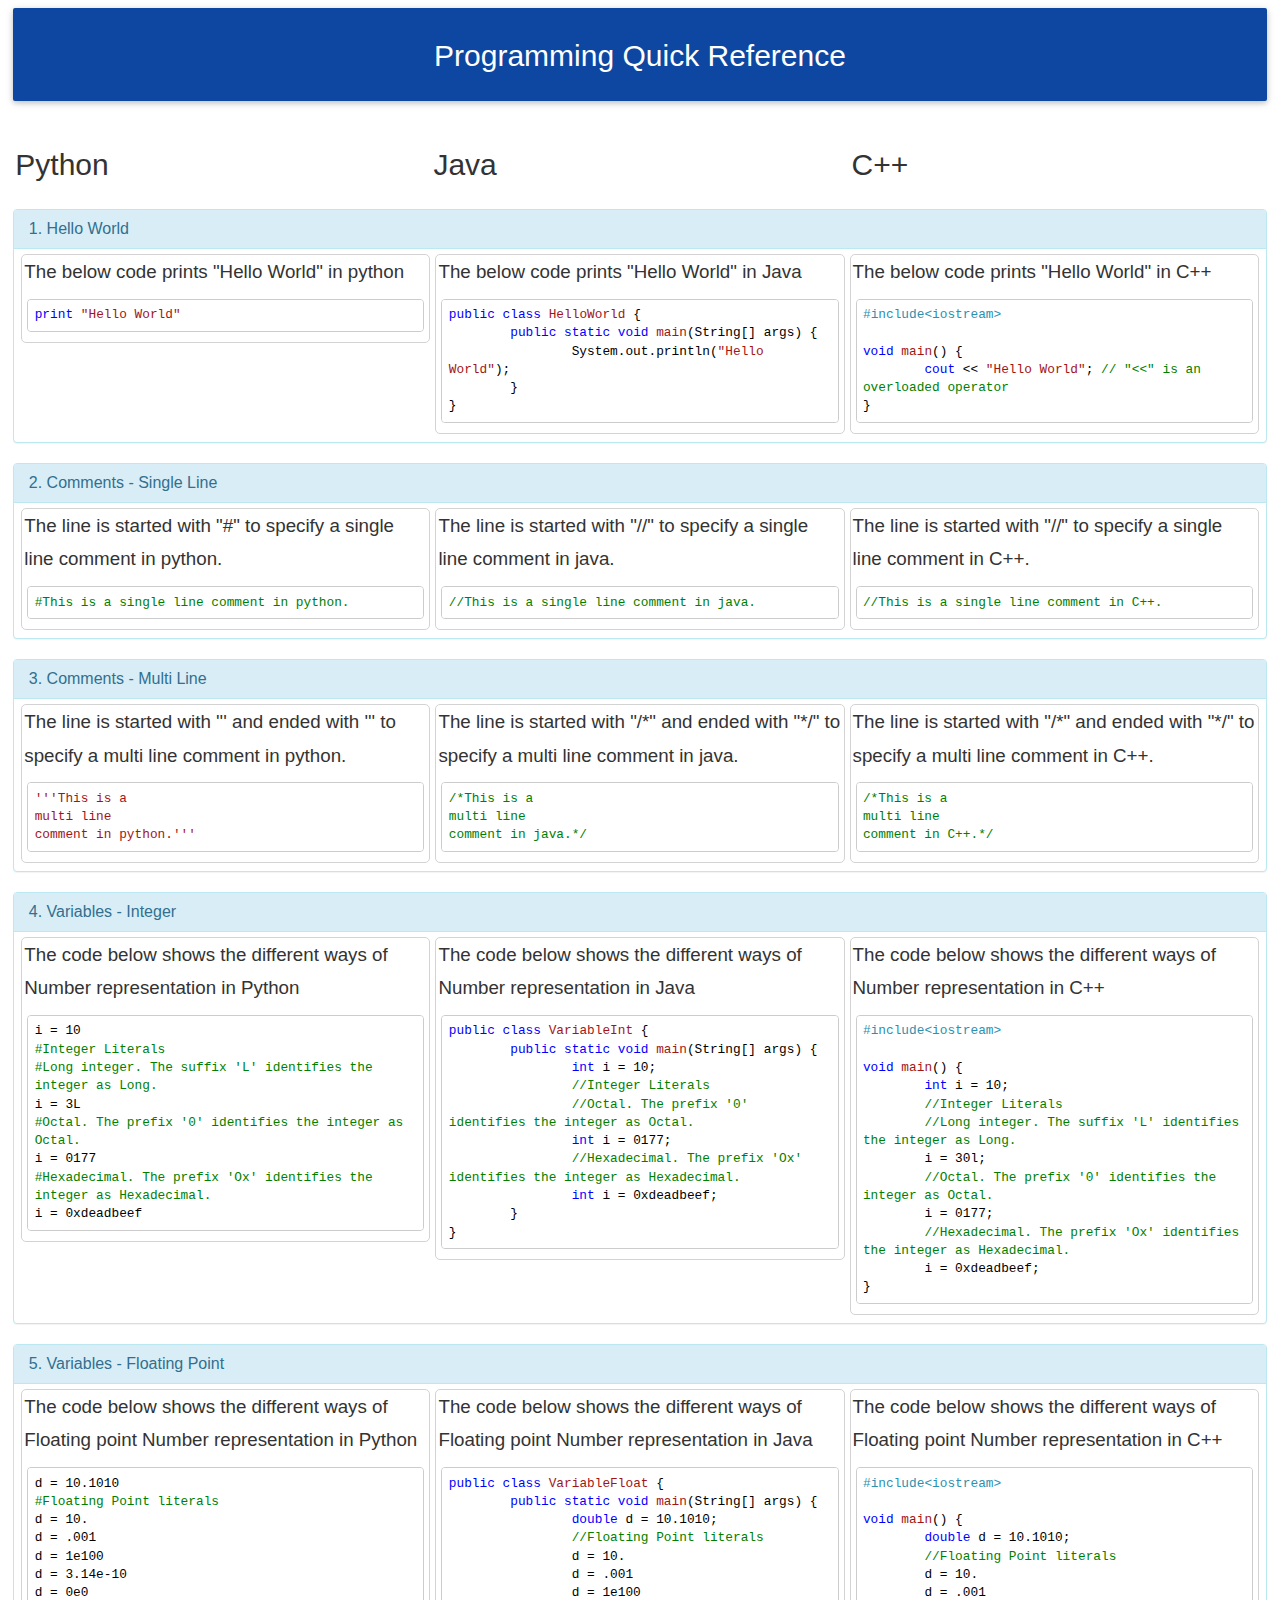
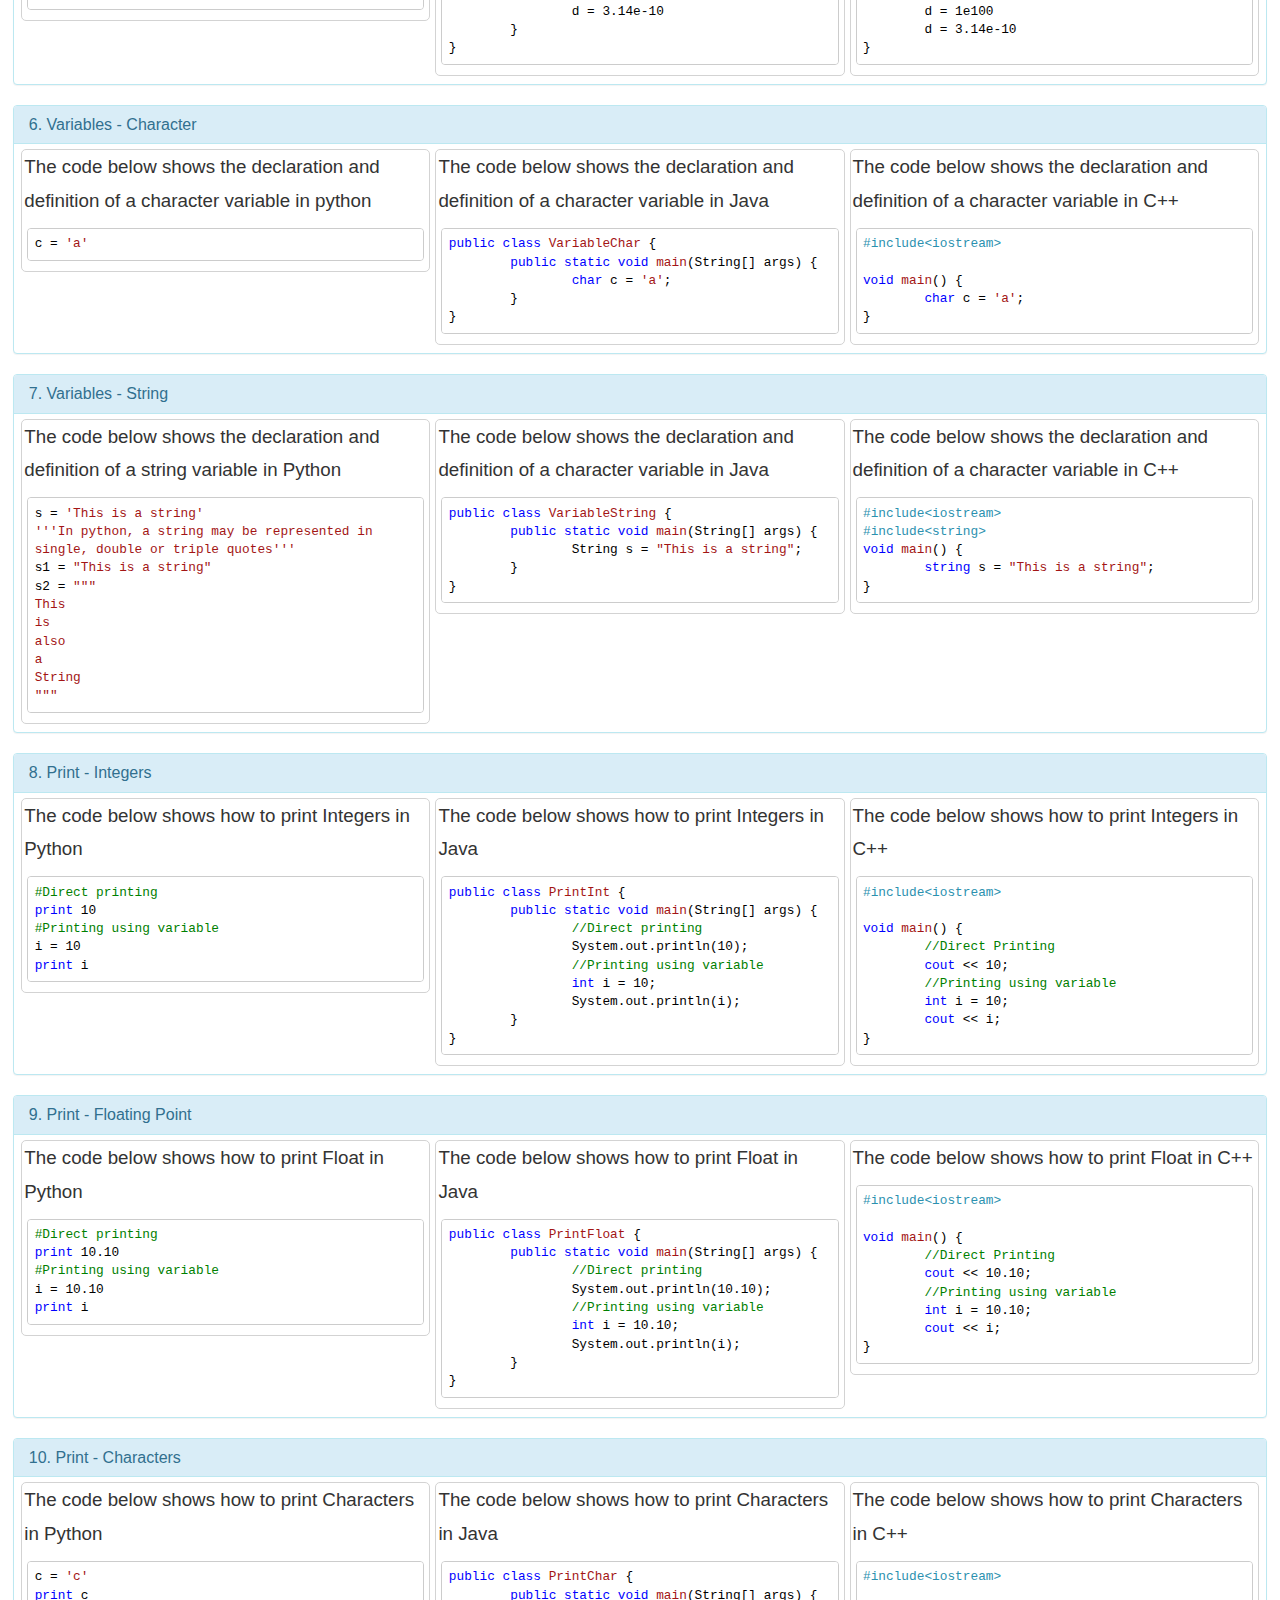
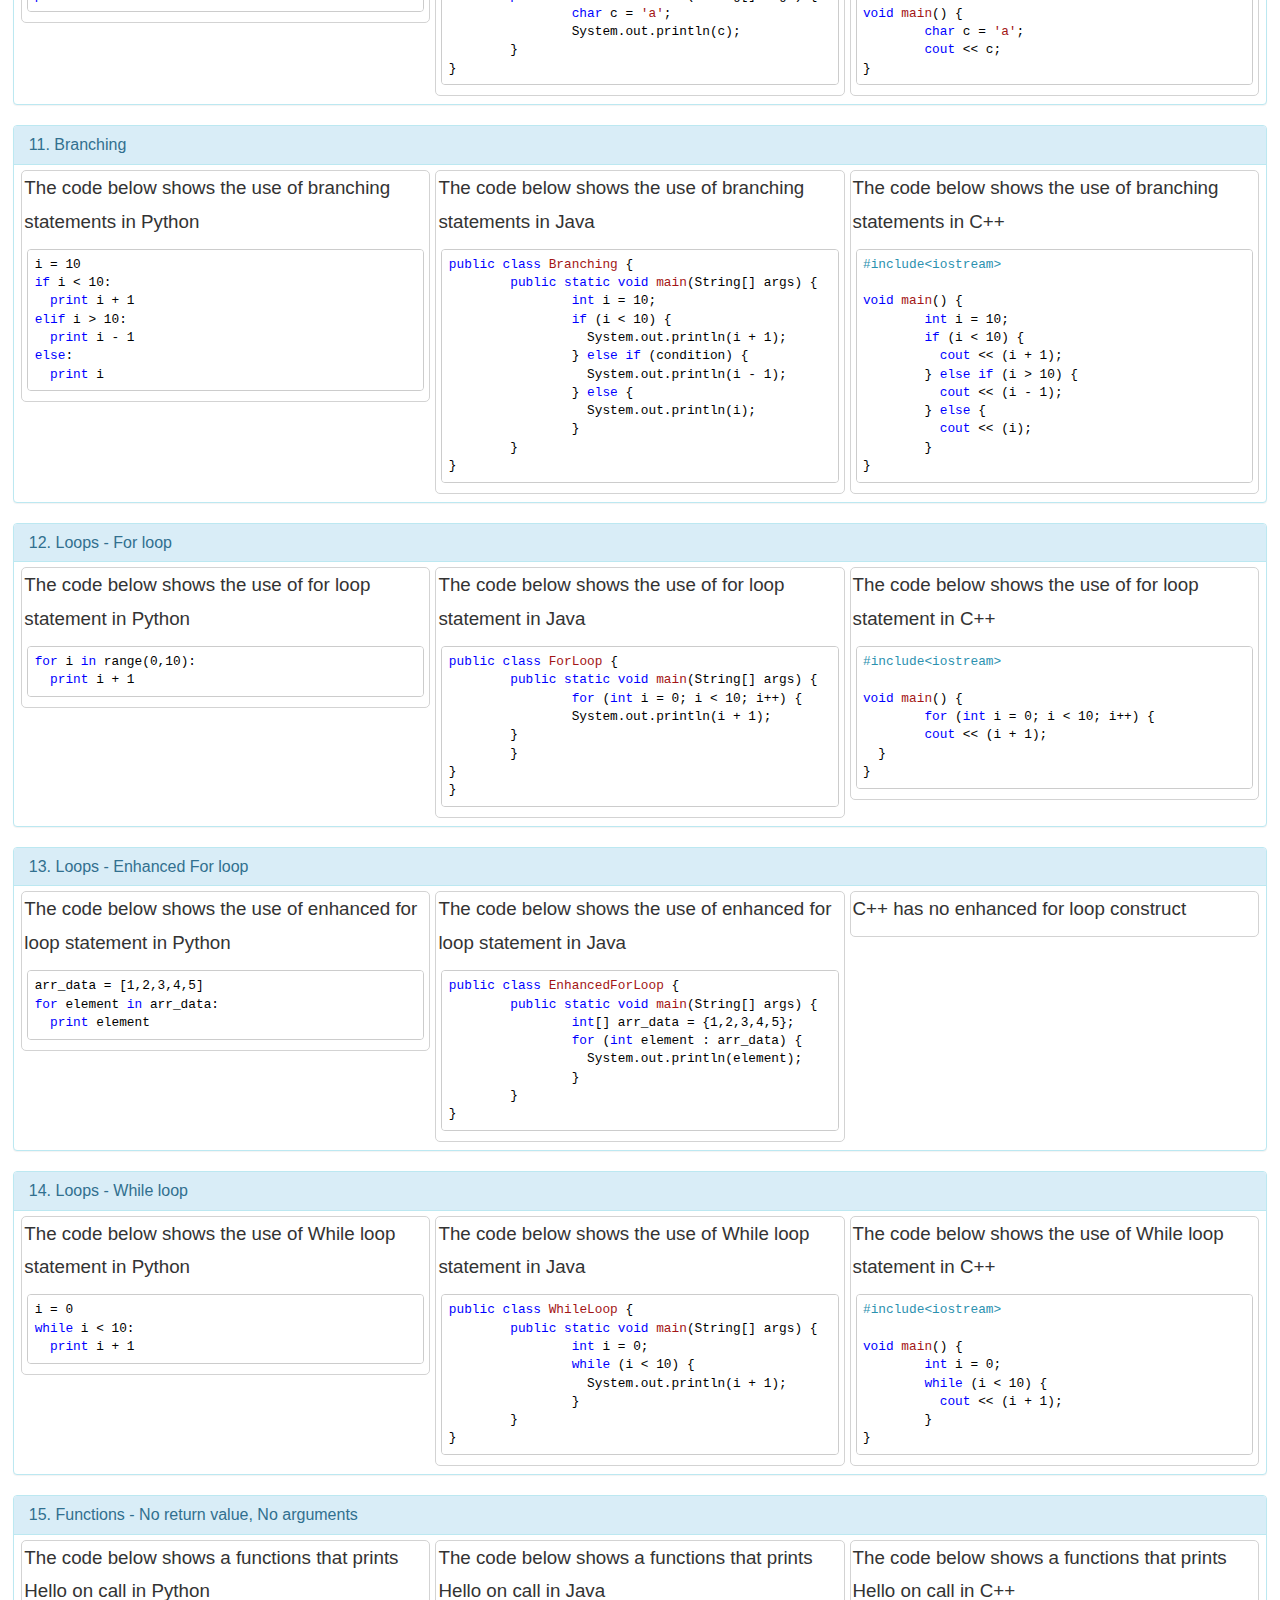
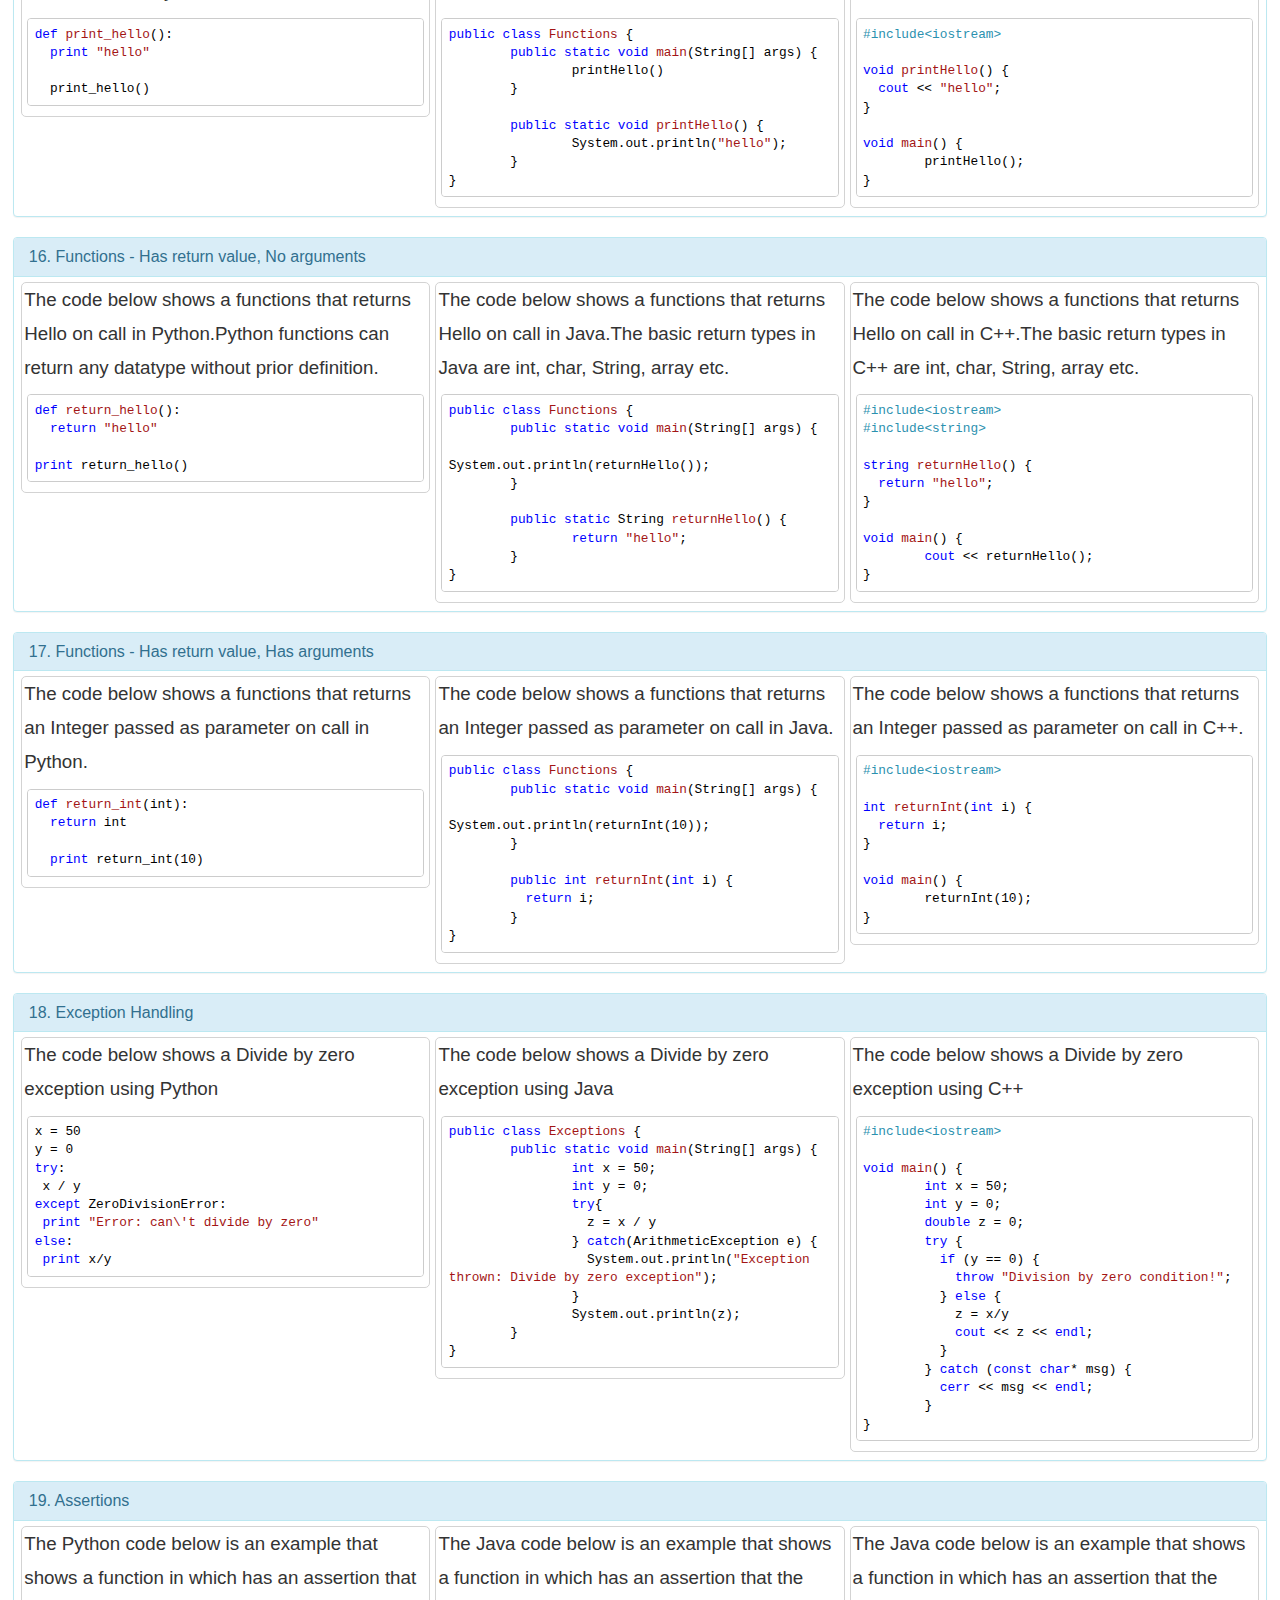
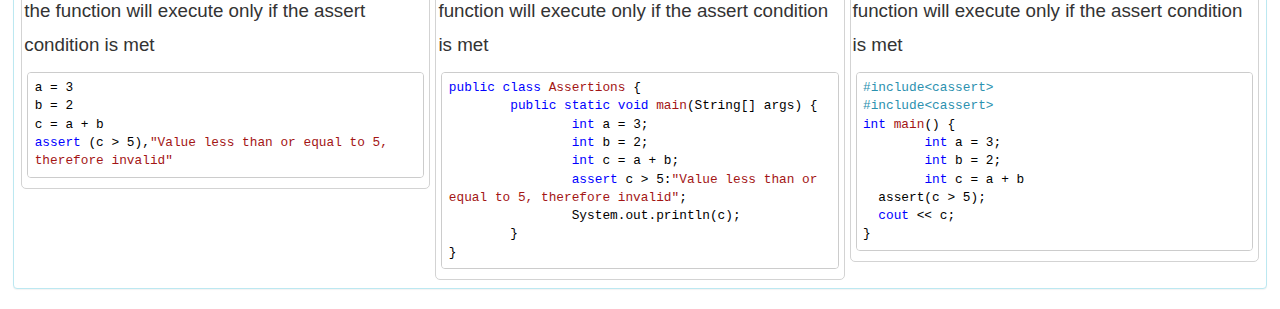
==== commit 2a89a39c: "latest updates" ====
--- a/index.html
+++ b/index.html
@@ -170,19 +170,25 @@
             <div class="col-md-4">
             <div class="expln">
             <p>The line is started with ''' and ended with ''' to specify a multi line comment in python.</p>
-<pre><code class="python">'''This is a multi line comment in python.'''</code></pre>
+<pre><code class="python">'''This is a 
+multi line 
+comment in python.'''</code></pre>
             </div>
             </div>
             <div class="col-md-4">
             <div class="expln">
             <p>The line is started with "/*" and ended with "*/" to specify a multi line comment in java.</p>
-<pre><code class="java">/*This is a multi line comment in java. */</code></pre>
+<pre><code class="java">/*This is a 
+multi line 
+comment in java.*/</code></pre>
 						</div>  
             </div>
             <div class="col-md-4">
             <div class="expln">
             <p>The line is started with "/*" and ended with "*/" to specify a multi line comment in C++.</p>
-<pre><code class="cpp">/*This is a single line comment in C++.*/</code></pre>
+<pre><code class="cpp">/*This is a 
+multi line 
+comment in C++.*/</code></pre>
             </div>
             </div>
           </div>
@@ -195,9 +201,12 @@
             <p>The code below shows the different ways of Number representation in Python</p>
 <pre><code class="python">i = 10
 #Integer Literals
-i = 3L #Long integer. The suffix 'L' identifies the integer as Long.
-i = 0177 #Octal. The prefix '0' identifies the integer as Octal.
-i = 0xdeadbeef #Hexadecimal. The prefix 'Ox' identifies the integer as Hexadecimal.</code></pre>
+#Long integer. The suffix 'L' identifies the integer as Long.
+i = 3L 
+#Octal. The prefix '0' identifies the integer as Octal.
+i = 0177 
+#Hexadecimal. The prefix 'Ox' identifies the integer as Hexadecimal.
+i = 0xdeadbeef</code></pre>
             </div>
             </div>
             <div class="col-md-4">
@@ -207,8 +216,10 @@
 	public static void main(String[] args) {
 		int i = 10;
 		//Integer Literals
-		int i = 0177; //Octal. The prefix '0' identifies the integer as Octal.
-		int i = 0xdeadbeef; //Hexadecimal. The prefix 'Ox' identifies the integer as Hexadecimal.
+		//Octal. The prefix '0' identifies the integer as Octal.
+		int i = 0177;
+		//Hexadecimal. The prefix 'Ox' identifies the integer as Hexadecimal.
+		int i = 0xdeadbeef; 
 	}
 }</code></pre>
             </div>
@@ -221,9 +232,12 @@
 void main() {
 	int i = 10;
 	//Integer Literals
-	i = 30l; //Long integer. The suffix 'L' identifies the integer as Long.
-	i = 0177; //Octal. The prefix '0' identifies the integer as Octal.
-	i = 0xdeadbeef; //Hexadecimal. The prefix 'Ox' identifies the integer as Hexadecimal.
+	//Long integer. The suffix 'L' identifies the integer as Long.
+	i = 30l;
+	//Octal. The prefix '0' identifies the integer as Octal. 
+	i = 0177; 
+	//Hexadecimal. The prefix 'Ox' identifies the integer as Hexadecimal.
+	i = 0xdeadbeef; 
 }</code></pre>
             </div>
             </div>
@@ -749,7 +763,7 @@
 }
 
 void main() {
-	printHello();
+	returnInt(10);
 }</code></pre>
             </div>
             </div>
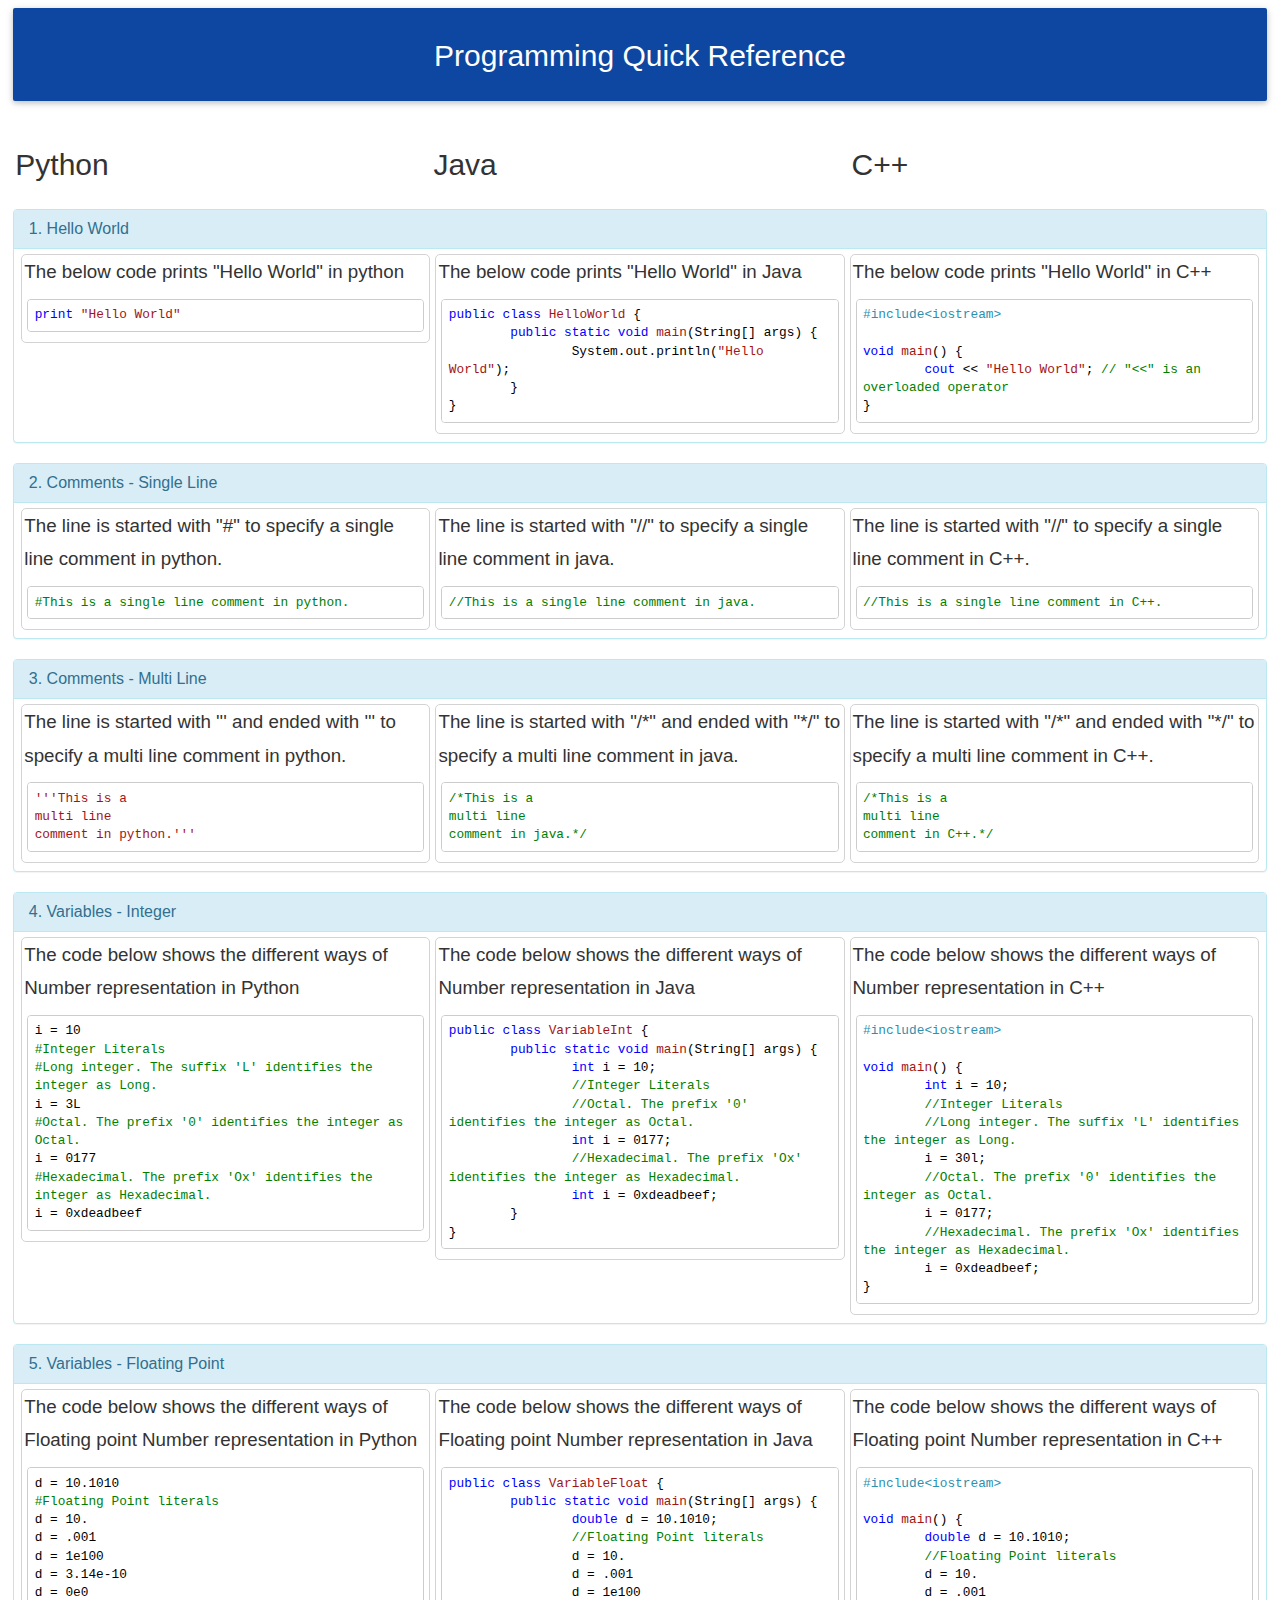
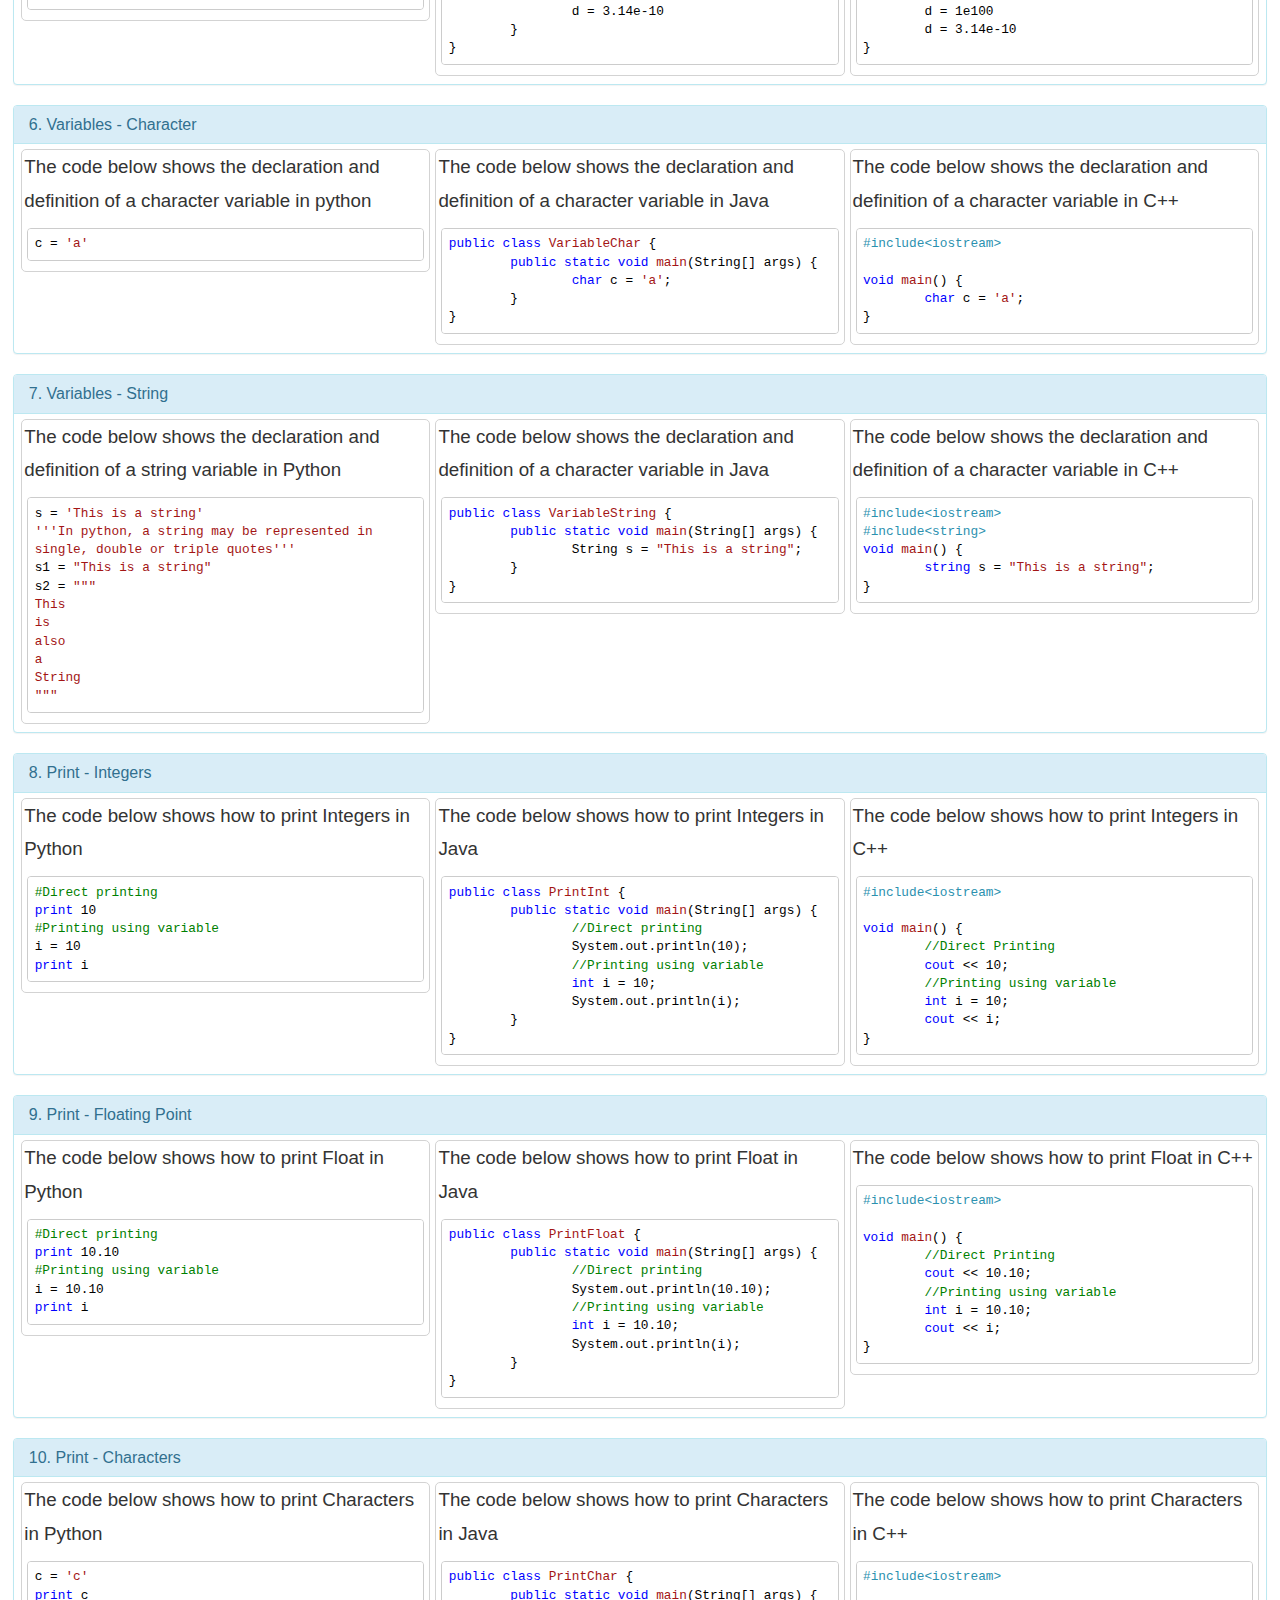
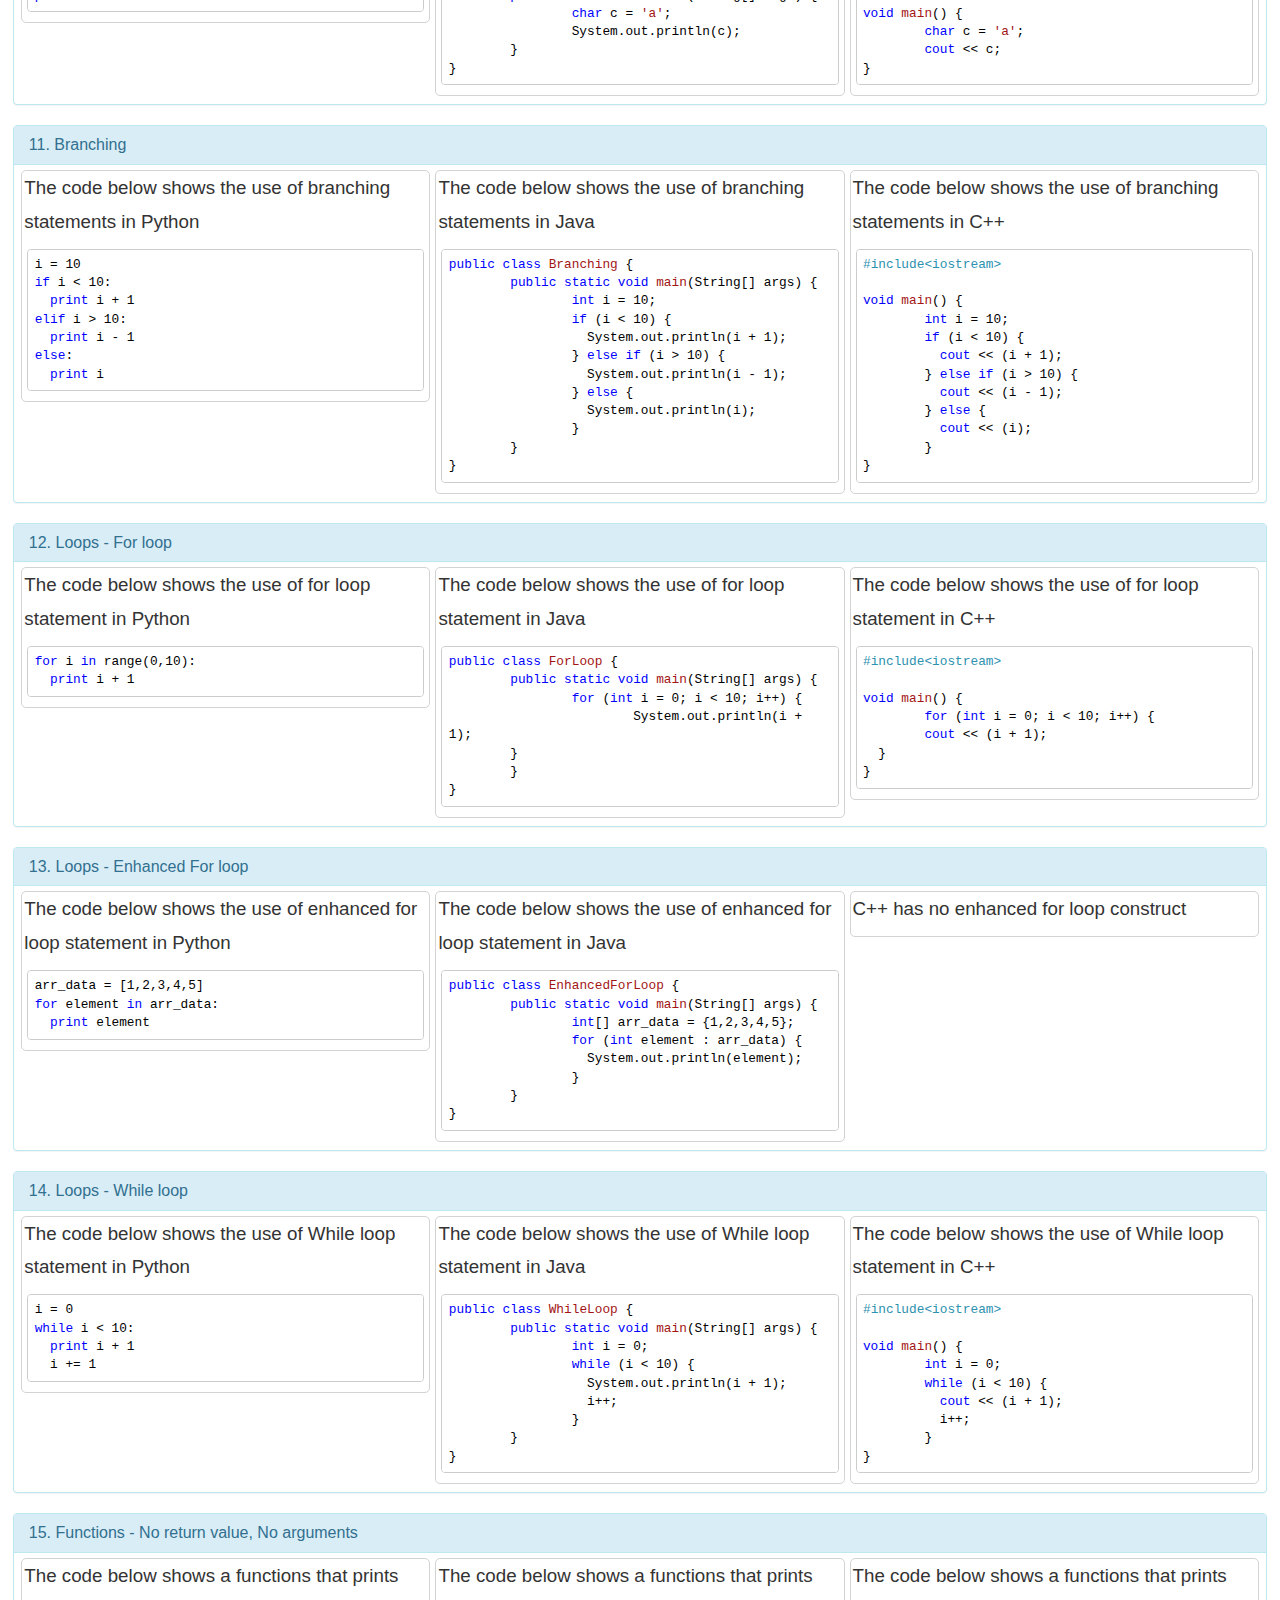
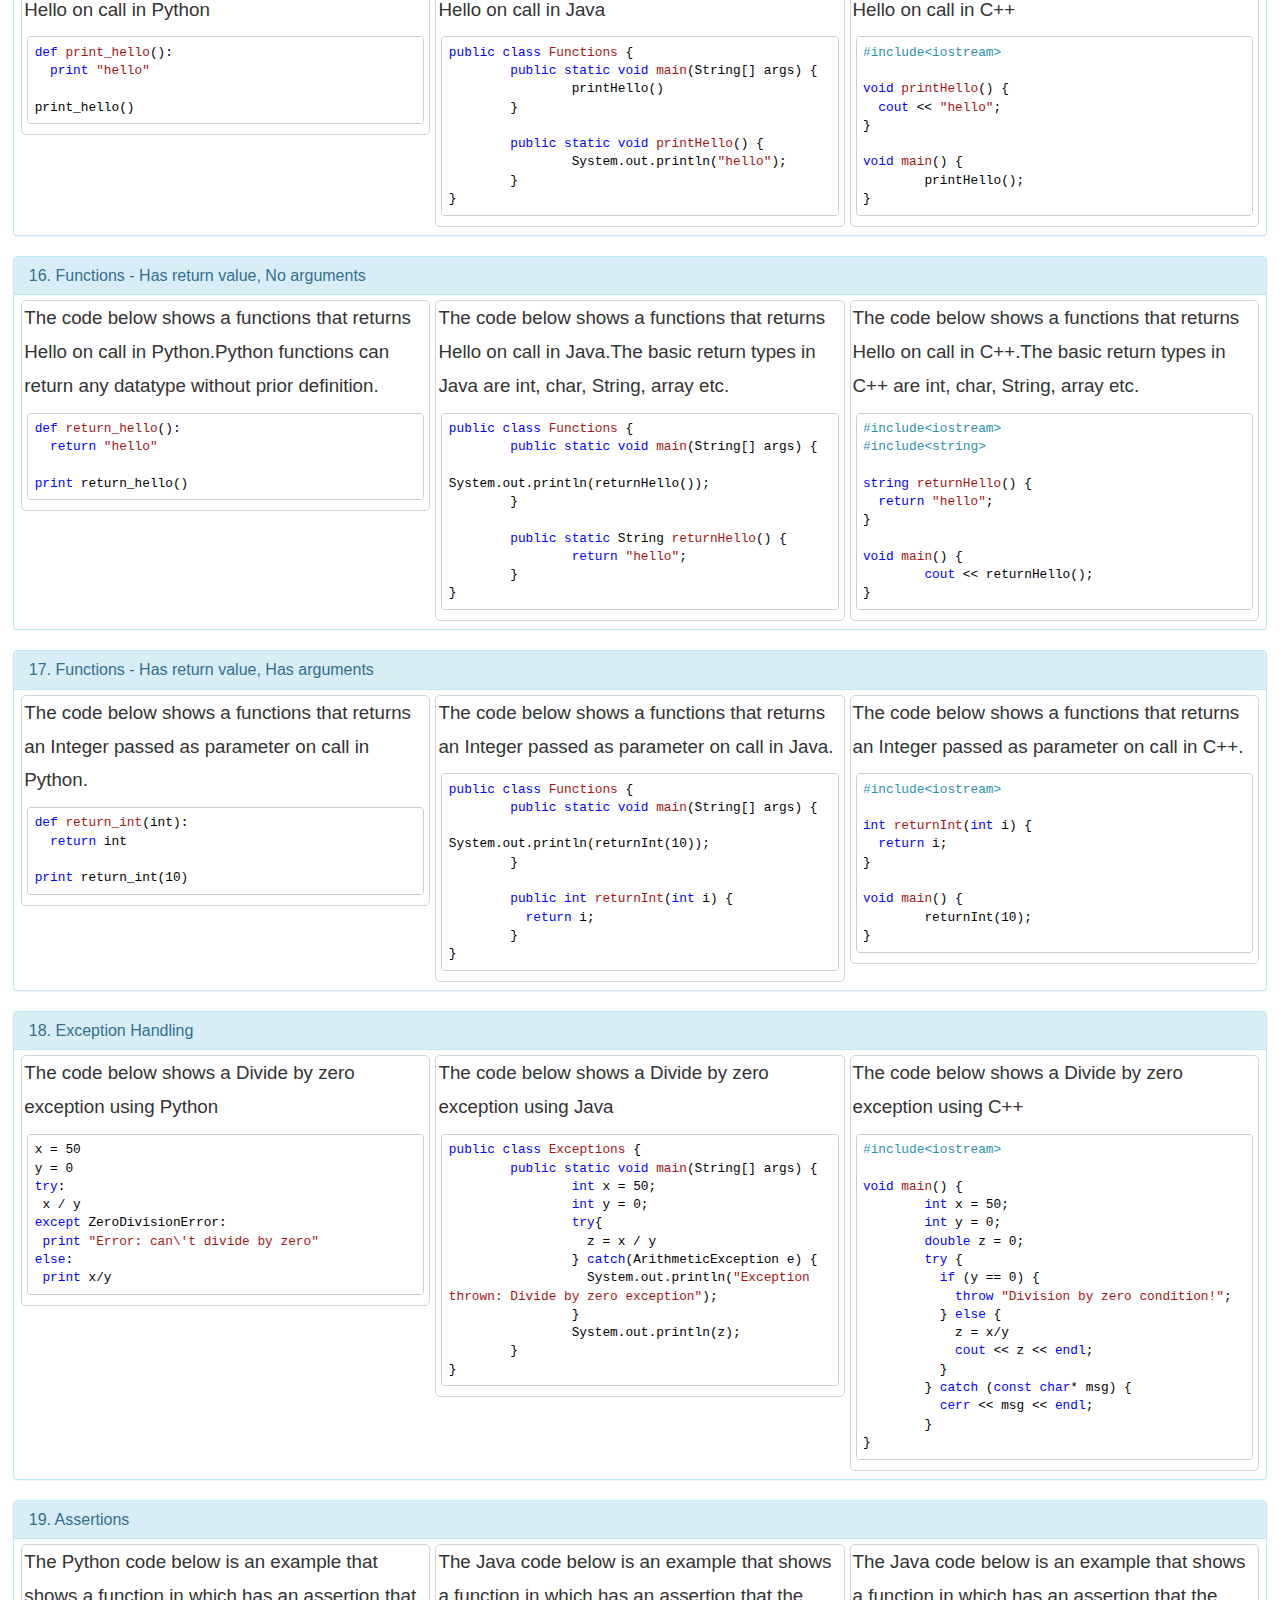
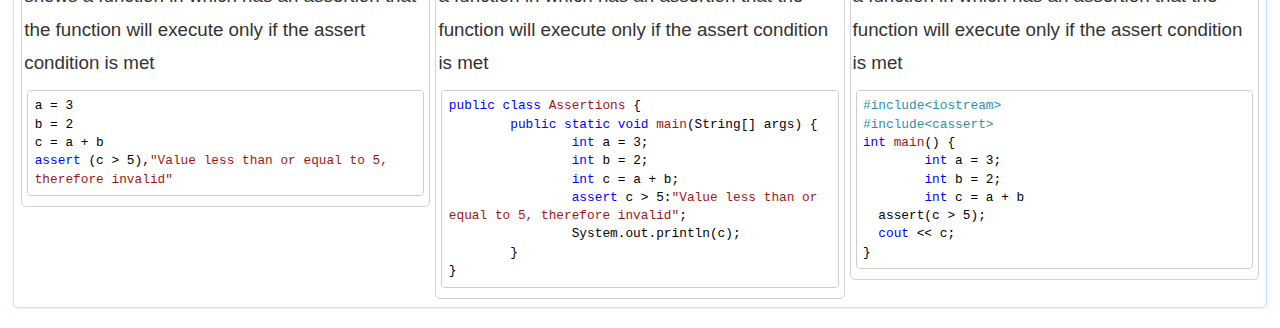
==== commit eb075a04: "errors corrected" ====
--- a/index.html
+++ b/index.html
@@ -505,7 +505,7 @@
 		int i = 10;
 		if (i < 10) {
 		  System.out.println(i + 1);
-		} else if (condition) {
+		} else if (i > 10) {
 		  System.out.println(i - 1);
 		} else {
 		  System.out.println(i);
@@ -550,10 +550,9 @@
 <pre><code class="java">public class ForLoop {
 	public static void main(String[] args) {
 		for (int i = 0; i < 10; i++) {
-  		System.out.println(i + 1);
+			System.out.println(i + 1);
   	}
 	}
-}
 }</code></pre>
             </div>
             </div>
@@ -610,7 +609,8 @@
             <p>The code below shows the use of While loop statement in Python</p>
 <pre><code class="python">i = 0
 while i < 10:
-  print i + 1</code></pre>
+  print i + 1
+  i += 1</code></pre>
             </div>
             </div>
             <div class="col-md-4">
@@ -621,6 +621,7 @@
 		int i = 0;
 		while (i < 10) {
 		  System.out.println(i + 1);
+		  i++;
 		}
 	}
 }</code></pre>
@@ -635,6 +636,7 @@
 	int i = 0;
 	while (i < 10) {
 	  cout << (i + 1);
+	  i++;
 	}
 }</code></pre>
             </div>
@@ -650,7 +652,7 @@
 <pre><code class="python">def print_hello():
   print "hello"
 
-  print_hello()</code></pre>
+print_hello()</code></pre>
             </div>
             </div>
             <div class="col-md-4">
@@ -736,7 +738,7 @@
 <pre><code class="python">def return_int(int):
   return int
 
-  print return_int(10)</code></pre>
+print return_int(10)</code></pre>
             </div>
             </div>
             <div class="col-md-4">
@@ -858,7 +860,7 @@
             <div class="col-md-4">
             <div class="expln">
             <p>The Java code below is an example that shows a function in which has an assertion that the function will execute only if the assert condition is met</p>
-<pre><code class="cpp">#include&lt;cassert&gt;
+<pre><code class="cpp">#include&lt;iostream&gt;
 #include&lt;cassert&gt;
 int main() {
 	int a = 3;
